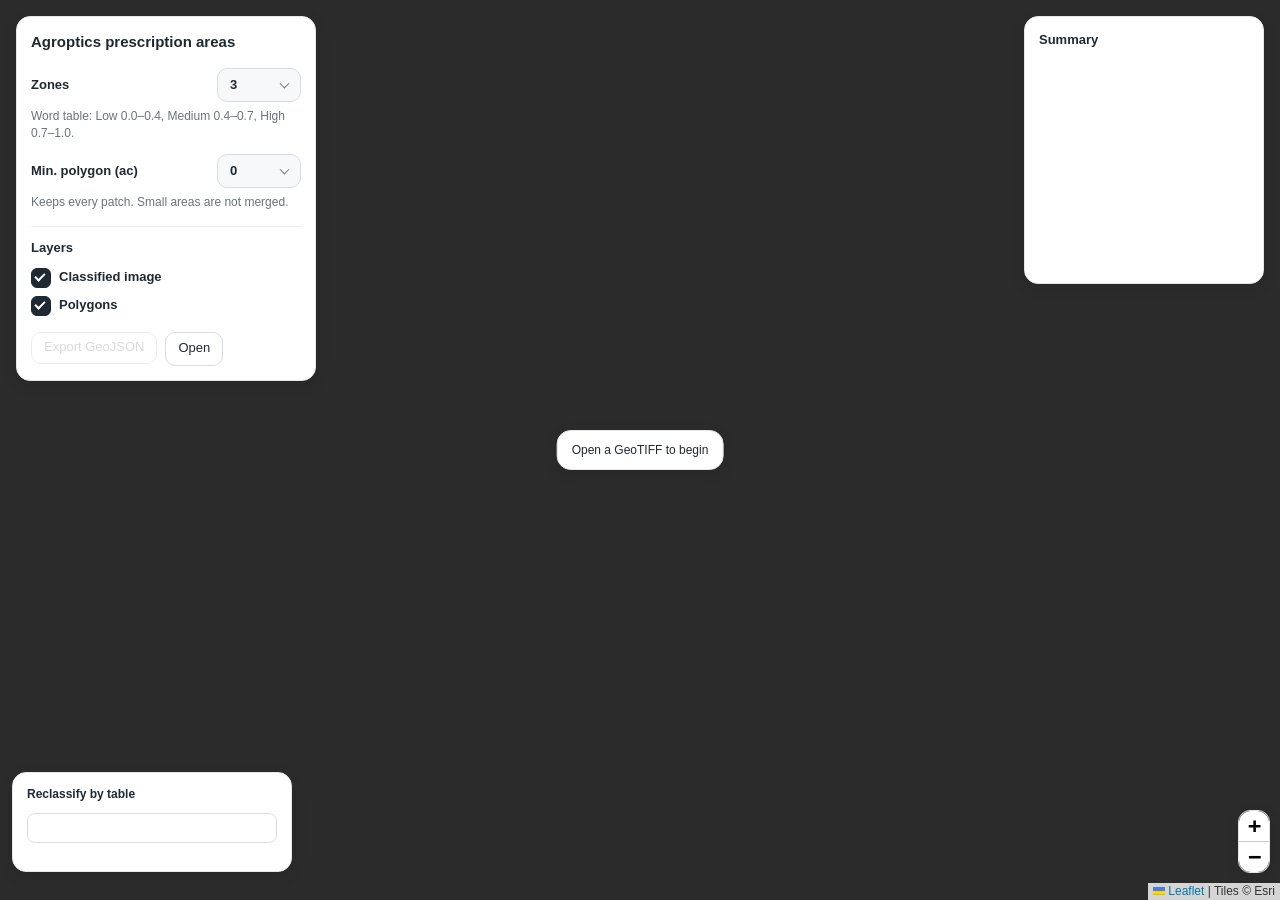
==== prescription-demo.html @ b38f68b2 "Add files via upload" ====
<!DOCTYPE html>
<html lang="en">
<head>
    <meta charset="UTF-8" />
    <meta name="viewport" content="width=device-width, initial-scale=1.0" />
    <title>Agroptics NDVI zones</title>
    <link rel="stylesheet" href="js/lib/leaflet.css" />
    <link rel="stylesheet" href="prescription-demo.css?v=11" />
</head>
<body>
    <aside class="side-panel">
        <div class="panel-brand">Agroptics prescription areas</div>
        <div class="panel-group">
            <div class="panel-field">
                <span>Zones</span>
                <select id="zoneCount" title="Number of zones">
                    <option value="2" data-hint="Two classes, 0.0–0.5 and 0.5–1.0. Two rates for the machine.">2</option>
                    <option value="3" selected data-hint="Word table: Low 0.0–0.4, Medium 0.4–0.7, High 0.7–1.0.">3</option>
                    <option value="4" data-hint="Four equal classes from 0.0 to 1.0. Finer split, more areas.">4</option>
                    <option value="5" data-hint="Five equal classes from 0.0 to 1.0. The most detail.">5</option>
                </select>
            </div>
            <p class="field-note" id="zoneNote"></p>
        </div>
        <div class="panel-group">
            <div class="panel-field">
                <span>Min. polygon (ac)</span>
                <select id="minAcres" title="Minimum polygon size">
                    <option value="0" selected data-hint="Keeps every patch. Small areas are not merged.">0</option>
                    <option value="0.5" data-hint="Patches under 0.5 ac merge into the neighboring zone.">0.5</option>
                    <option value="1" data-hint="Patches under 1 ac merge into the neighboring zone.">1</option>
                    <option value="2" data-hint="Patches under 2 ac merge into the neighboring zone.">2</option>
                    <option value="5" data-hint="Patches under 5 ac merge into the neighboring zone.">5</option>
                    <option value="10" data-hint="Patches under 10 ac merge into the neighboring zone.">10</option>
                </select>
            </div>
            <p class="field-note" id="acreNote"></p>
        </div>
        <div class="panel-layers">
            <div class="panel-title">Layers</div>
            <label class="layer-check">
                <input type="checkbox" id="layerImage" checked />
                <span class="check-box"></span>
                <span>Classified image</span>
            </label>
            <label class="layer-check">
                <input type="checkbox" id="layerPolygons" checked />
                <span class="check-box"></span>
                <span>Polygons</span>
            </label>
        </div>
        <div class="panel-actions">
            <button type="button" id="exportGeojsonBtn" disabled>Export GeoJSON</button>
            <label class="file-open">
                Open
                <input type="file" id="tifInput" accept=".tif,.tiff" />
            </label>
        </div>
    </aside>

    <aside class="summary-panel">
        <div class="panel-title">Summary</div>
        <div class="donut-wrap" id="zoneChart"></div>
        <div class="chart-list" id="chartList"></div>
    </aside>

    <div id="map">
        <div class="map-legend" id="legend">
            <div class="legend-title">Reclassify by table</div>
            <div class="legend-bar" id="legendBar"></div>
            <div class="legend-ticks" id="legendTicks"></div>
            <div class="legend-rows" id="legendRows"></div>
        </div>
        <div id="mapMessage" class="map-message">Loading index</div>
    </div>

    <script src="js/lib/leaflet.js"></script>
    <script src="cdns/geotiff.js"></script>
    <script src="cdns/proj4.js"></script>
    <script src="cdns/turf.min.js"></script>
    <script src="prescription-demo.js?v=13"></script>
</body>
</html>
---- js/lib/leaflet.css ----
/* required styles */

.leaflet-pane,
.leaflet-tile,
.leaflet-marker-icon,
.leaflet-marker-shadow,
.leaflet-tile-container,
.leaflet-pane > svg,
.leaflet-pane > canvas,
.leaflet-zoom-box,
.leaflet-image-layer,
.leaflet-layer {
	position: absolute;
	left: 0;
	top: 0;
	}
.leaflet-container {
	overflow: hidden;
	}
.leaflet-tile,
.leaflet-marker-icon,
.leaflet-marker-shadow {
	-webkit-user-select: none;
	   -moz-user-select: none;
	        user-select: none;
	  -webkit-user-drag: none;
	}
/* Prevents IE11 from highlighting tiles in blue */
.leaflet-tile::selection {
	background: transparent;
}
/* Safari renders non-retina tile on retina better with this, but Chrome is worse */
.leaflet-safari .leaflet-tile {
	image-rendering: -webkit-optimize-contrast;
	}
/* hack that prevents hw layers "stretching" when loading new tiles */
.leaflet-safari .leaflet-tile-container {
	width: 1600px;
	height: 1600px;
	-webkit-transform-origin: 0 0;
	}
.leaflet-marker-icon,
.leaflet-marker-shadow {
	display: block;
	}
/* .leaflet-container svg: reset svg max-width decleration shipped in Joomla! (joomla.org) 3.x */
/* .leaflet-container img: map is broken in FF if you have max-width: 100% on tiles */
.leaflet-container .leaflet-overlay-pane svg {
	max-width: none !important;
	max-height: none !important;
	}
.leaflet-container .leaflet-marker-pane img,
.leaflet-container .leaflet-shadow-pane img,
.leaflet-container .leaflet-tile-pane img,
.leaflet-container img.leaflet-image-layer,
.leaflet-container .leaflet-tile {
	max-width: none !important;
	max-height: none !important;
	width: auto;
	padding: 0;
	}

.leaflet-container img.leaflet-tile {
	/* See: https://bugs.chromium.org/p/chromium/issues/detail?id=600120 */
	mix-blend-mode: plus-lighter;
}

.leaflet-container.leaflet-touch-zoom {
	-ms-touch-action: pan-x pan-y;
	touch-action: pan-x pan-y;
	}
.leaflet-container.leaflet-touch-drag {
	-ms-touch-action: pinch-zoom;
	/* Fallback for FF which doesn't support pinch-zoom */
	touch-action: none;
	touch-action: pinch-zoom;
}
.leaflet-container.leaflet-touch-drag.leaflet-touch-zoom {
	-ms-touch-action: none;
	touch-action: none;
}
.leaflet-container {
	-webkit-tap-highlight-color: transparent;
}
.leaflet-container a {
	-webkit-tap-highlight-color: rgba(51, 181, 229, 0.4);
}
.leaflet-tile {
	filter: inherit;
	visibility: hidden;
	}
.leaflet-tile-loaded {
	visibility: inherit;
	}
.leaflet-zoom-box {
	width: 0;
	height: 0;
	-moz-box-sizing: border-box;
	     box-sizing: border-box;
	z-index: 800;
	}
/* workaround for https://bugzilla.mozilla.org/show_bug.cgi?id=888319 */
.leaflet-overlay-pane svg {
	-moz-user-select: none;
	}

.leaflet-pane         { z-index: 400; }

.leaflet-tile-pane    { z-index: 200; }
.leaflet-overlay-pane { z-index: 400; }
.leaflet-shadow-pane  { z-index: 500; }
.leaflet-marker-pane  { z-index: 600; }
.leaflet-tooltip-pane   { z-index: 650; }
.leaflet-popup-pane   { z-index: 700; }

.leaflet-map-pane canvas { z-index: 100; }
.leaflet-map-pane svg    { z-index: 200; }

.leaflet-vml-shape {
	width: 1px;
	height: 1px;
	}
.lvml {
	behavior: url(#default#VML);
	display: inline-block;
	position: absolute;
	}


/* control positioning */

.leaflet-control {
	position: relative;
	z-index: 800;
	pointer-events: visiblePainted; /* IE 9-10 doesn't have auto */
	pointer-events: auto;
	}
.leaflet-top,
.leaflet-bottom {
	position: absolute;
	z-index: 1000;
	pointer-events: none;
	}
.leaflet-top {
	top: 0;
	}
.leaflet-right {
	right: 0;
	}
.leaflet-bottom {
	bottom: 0;
	}
.leaflet-left {
	left: 0;
	}
.leaflet-control {
	float: left;
	clear: both;
	}
.leaflet-right .leaflet-control {
	float: right;
	}
.leaflet-top .leaflet-control {
	margin-top: 10px;
	}
.leaflet-bottom .leaflet-control {
	margin-bottom: 10px;
	}
.leaflet-left .leaflet-control {
	margin-left: 10px;
	}
.leaflet-right .leaflet-control {
	margin-right: 10px;
	}


/* zoom and fade animations */

.leaflet-fade-anim .leaflet-popup {
	opacity: 0;
	-webkit-transition: opacity 0.2s linear;
	   -moz-transition: opacity 0.2s linear;
	        transition: opacity 0.2s linear;
	}
.leaflet-fade-anim .leaflet-map-pane .leaflet-popup {
	opacity: 1;
	}
.leaflet-zoom-animated {
	-webkit-transform-origin: 0 0;
	    -ms-transform-origin: 0 0;
	        transform-origin: 0 0;
	}
svg.leaflet-zoom-animated {
	will-change: transform;
}

.leaflet-zoom-anim .leaflet-zoom-animated {
	-webkit-transition: -webkit-transform 0.25s cubic-bezier(0,0,0.25,1);
	   -moz-transition:    -moz-transform 0.25s cubic-bezier(0,0,0.25,1);
	        transition:         transform 0.25s cubic-bezier(0,0,0.25,1);
	}
.leaflet-zoom-anim .leaflet-tile,
.leaflet-pan-anim .leaflet-tile {
	-webkit-transition: none;
	   -moz-transition: none;
	        transition: none;
	}

.leaflet-zoom-anim .leaflet-zoom-hide {
	visibility: hidden;
	}


/* cursors */

.leaflet-interactive {
	cursor: pointer;
	}
.leaflet-grab {
	cursor: -webkit-grab;
	cursor:    -moz-grab;
	cursor:         grab;
	}
.leaflet-crosshair,
.leaflet-crosshair .leaflet-interactive {
	cursor: crosshair;
	}
.leaflet-popup-pane,
.leaflet-control {
	cursor: auto;
	}
.leaflet-dragging .leaflet-grab,
.leaflet-dragging .leaflet-grab .leaflet-interactive,
.leaflet-dragging .leaflet-marker-draggable {
	cursor: move;
	cursor: -webkit-grabbing;
	cursor:    -moz-grabbing;
	cursor:         grabbing;
	}

/* marker & overlays interactivity */
.leaflet-marker-icon,
.leaflet-marker-shadow,
.leaflet-image-layer,
.leaflet-pane > svg path,
.leaflet-tile-container {
	pointer-events: none;
	}

.leaflet-marker-icon.leaflet-interactive,
.leaflet-image-layer.leaflet-interactive,
.leaflet-pane > svg path.leaflet-interactive,
svg.leaflet-image-layer.leaflet-interactive path {
	pointer-events: visiblePainted; /* IE 9-10 doesn't have auto */
	pointer-events: auto;
	}

/* visual tweaks */

.leaflet-container {
	background: #ddd;
	outline-offset: 1px;
	}
.leaflet-container a {
	color: #0078A8;
	}
.leaflet-zoom-box {
	border: 2px dotted #38f;
	background: rgba(255,255,255,0.5);
	}


/* general typography */
.leaflet-container {
	font-family: "Helvetica Neue", Arial, Helvetica, sans-serif;
	font-size: 12px;
	font-size: 0.75rem;
	line-height: 1.5;
	}


/* general toolbar styles */

.leaflet-bar {
	box-shadow: 0 1px 5px rgba(0,0,0,0.65);
	border-radius: 4px;
	}
.leaflet-bar a {
	background-color: #fff;
	border-bottom: 1px solid #ccc;
	width: 26px;
	height: 26px;
	line-height: 26px;
	display: block;
	text-align: center;
	text-decoration: none;
	color: black;
	}
.leaflet-bar a,
.leaflet-control-layers-toggle {
	background-position: 50% 50%;
	background-repeat: no-repeat;
	display: block;
	}
.leaflet-bar a:hover,
.leaflet-bar a:focus {
	background-color: #f4f4f4;
	}
.leaflet-bar a:first-child {
	border-top-left-radius: 4px;
	border-top-right-radius: 4px;
	}
.leaflet-bar a:last-child {
	border-bottom-left-radius: 4px;
	border-bottom-right-radius: 4px;
	border-bottom: none;
	}
.leaflet-bar a.leaflet-disabled {
	cursor: default;
	background-color: #f4f4f4;
	color: #bbb;
	}

.leaflet-touch .leaflet-bar a {
	width: 30px;
	height: 30px;
	line-height: 30px;
	}
.leaflet-touch .leaflet-bar a:first-child {
	border-top-left-radius: 2px;
	border-top-right-radius: 2px;
	}
.leaflet-touch .leaflet-bar a:last-child {
	border-bottom-left-radius: 2px;
	border-bottom-right-radius: 2px;
	}

/* zoom control */

.leaflet-control-zoom-in,
.leaflet-control-zoom-out {
	font: bold 18px 'Lucida Console', Monaco, monospace;
	text-indent: 1px;
	}

.leaflet-touch .leaflet-control-zoom-in, .leaflet-touch .leaflet-control-zoom-out  {
	font-size: 22px;
	}


/* layers control */

.leaflet-control-layers {
	box-shadow: 0 1px 5px rgba(0,0,0,0.4);
	background: #fff;
	border-radius: 5px;
	}
.leaflet-control-layers-toggle {
	background-image: url(images/layers.png);
	width: 36px;
	height: 36px;
	}
.leaflet-retina .leaflet-control-layers-toggle {
	background-image: url(images/layers-2x.png);
	background-size: 26px 26px;
	}
.leaflet-touch .leaflet-control-layers-toggle {
	width: 44px;
	height: 44px;
	}
.leaflet-control-layers .leaflet-control-layers-list,
.leaflet-control-layers-expanded .leaflet-control-layers-toggle {
	display: none;
	}
.leaflet-control-layers-expanded .leaflet-control-layers-list {
	display: block;
	position: relative;
	}
.leaflet-control-layers-expanded {
	padding: 6px 10px 6px 6px;
	color: #333;
	background: #fff;
	}
.leaflet-control-layers-scrollbar {
	overflow-y: scroll;
	overflow-x: hidden;
	padding-right: 5px;
	}
.leaflet-control-layers-selector {
	margin-top: 2px;
	position: relative;
	top: 1px;
	}
.leaflet-control-layers label {
	display: block;
	font-size: 13px;
	font-size: 1.08333em;
	}
.leaflet-control-layers-separator {
	height: 0;
	border-top: 1px solid #ddd;
	margin: 5px -10px 5px -6px;
	}

/* Default icon URLs */
.leaflet-default-icon-path { /* used only in path-guessing heuristic, see L.Icon.Default */
	background-image: url(images/marker-icon.png);
	}


/* attribution and scale controls */

.leaflet-container .leaflet-control-attribution {
	background: #fff;
	background: rgba(255, 255, 255, 0.8);
	margin: 0;
	}
.leaflet-control-attribution,
.leaflet-control-scale-line {
	padding: 0 5px;
	color: #333;
	line-height: 1.4;
	}
.leaflet-control-attribution a {
	text-decoration: none;
	}
.leaflet-control-attribution a:hover,
.leaflet-control-attribution a:focus {
	text-decoration: underline;
	}
.leaflet-attribution-flag {
	display: inline !important;
	vertical-align: baseline !important;
	width: 1em;
	height: 0.6669em;
	}
.leaflet-left .leaflet-control-scale {
	margin-left: 5px;
	}
.leaflet-bottom .leaflet-control-scale {
	margin-bottom: 5px;
	}
.leaflet-control-scale-line {
	border: 2px solid #777;
	border-top: none;
	line-height: 1.1;
	padding: 2px 5px 1px;
	white-space: nowrap;
	-moz-box-sizing: border-box;
	     box-sizing: border-box;
	background: rgba(255, 255, 255, 0.8);
	text-shadow: 1px 1px #fff;
	}
.leaflet-control-scale-line:not(:first-child) {
	border-top: 2px solid #777;
	border-bottom: none;
	margin-top: -2px;
	}
.leaflet-control-scale-line:not(:first-child):not(:last-child) {
	border-bottom: 2px solid #777;
	}

.leaflet-touch .leaflet-control-attribution,
.leaflet-touch .leaflet-control-layers,
.leaflet-touch .leaflet-bar {
	box-shadow: none;
	}
.leaflet-touch .leaflet-control-layers,
.leaflet-touch .leaflet-bar {
	border: 2px solid rgba(0,0,0,0.2);
	background-clip: padding-box;
	}


/* popup */

.leaflet-popup {
	position: absolute;
	text-align: center;
	margin-bottom: 20px;
	}
.leaflet-popup-content-wrapper {
	padding: 1px;
	text-align: left;
	border-radius: 12px;
	}
.leaflet-popup-content {
	margin: 13px 24px 13px 20px;
	line-height: 1.3;
	font-size: 13px;
	font-size: 1.08333em;
	min-height: 1px;
	}
.leaflet-popup-content p {
	margin: 17px 0;
	margin: 1.3em 0;
	}
.leaflet-popup-tip-container {
	width: 40px;
	height: 20px;
	position: absolute;
	left: 50%;
	margin-top: -1px;
	margin-left: -20px;
	overflow: hidden;
	pointer-events: none;
	}
.leaflet-popup-tip {
	width: 17px;
	height: 17px;
	padding: 1px;

	margin: -10px auto 0;
	pointer-events: auto;

	-webkit-transform: rotate(45deg);
	   -moz-transform: rotate(45deg);
	    -ms-transform: rotate(45deg);
	        transform: rotate(45deg);
	}
.leaflet-popup-content-wrapper,
.leaflet-popup-tip {
	background: white;
	color: #333;
	box-shadow: 0 3px 14px rgba(0,0,0,0.4);
	}
.leaflet-container a.leaflet-popup-close-button {
	position: absolute;
	top: 0;
	right: 0;
	border: none;
	text-align: center;
	width: 24px;
	height: 24px;
	font: 16px/24px Tahoma, Verdana, sans-serif;
	color: #757575;
	text-decoration: none;
	background: transparent;
	}
.leaflet-container a.leaflet-popup-close-button:hover,
.leaflet-container a.leaflet-popup-close-button:focus {
	color: #585858;
	}
.leaflet-popup-scrolled {
	overflow: auto;
	}

.leaflet-oldie .leaflet-popup-content-wrapper {
	-ms-zoom: 1;
	}
.leaflet-oldie .leaflet-popup-tip {
	width: 24px;
	margin: 0 auto;

	-ms-filter: "progid:DXImageTransform.Microsoft.Matrix(M11=0.70710678, M12=0.70710678, M21=-0.70710678, M22=0.70710678)";
	filter: progid:DXImageTransform.Microsoft.Matrix(M11=0.70710678, M12=0.70710678, M21=-0.70710678, M22=0.70710678);
	}

.leaflet-oldie .leaflet-control-zoom,
.leaflet-oldie .leaflet-control-layers,
.leaflet-oldie .leaflet-popup-content-wrapper,
.leaflet-oldie .leaflet-popup-tip {
	border: 1px solid #999;
	}


/* div icon */

.leaflet-div-icon {
	background: #fff;
	border: 1px solid #666;
	}


/* Tooltip */
/* Base styles for the element that has a tooltip */
.leaflet-tooltip {
	position: absolute;
	padding: 6px;
	background-color: #fff;
	border: 1px solid #fff;
	border-radius: 3px;
	color: #222;
	white-space: nowrap;
	-webkit-user-select: none;
	-moz-user-select: none;
	-ms-user-select: none;
	user-select: none;
	pointer-events: none;
	box-shadow: 0 1px 3px rgba(0,0,0,0.4);
	}
.leaflet-tooltip.leaflet-interactive {
	cursor: pointer;
	pointer-events: auto;
	}
.leaflet-tooltip-top:before,
.leaflet-tooltip-bottom:before,
.leaflet-tooltip-left:before,
.leaflet-tooltip-right:before {
	position: absolute;
	pointer-events: none;
	border: 6px solid transparent;
	background: transparent;
	content: "";
	}

/* Directions */

.leaflet-tooltip-bottom {
	margin-top: 6px;
}
.leaflet-tooltip-top {
	margin-top: -6px;
}
.leaflet-tooltip-bottom:before,
.leaflet-tooltip-top:before {
	left: 50%;
	margin-left: -6px;
	}
.leaflet-tooltip-top:before {
	bottom: 0;
	margin-bottom: -12px;
	border-top-color: #fff;
	}
.leaflet-tooltip-bottom:before {
	top: 0;
	margin-top: -12px;
	margin-left: -6px;
	border-bottom-color: #fff;
	}
.leaflet-tooltip-left {
	margin-left: -6px;
}
.leaflet-tooltip-right {
	margin-left: 6px;
}
.leaflet-tooltip-left:before,
.leaflet-tooltip-right:before {
	top: 50%;
	margin-top: -6px;
	}
.leaflet-tooltip-left:before {
	right: 0;
	margin-right: -12px;
	border-left-color: #fff;
	}
.leaflet-tooltip-right:before {
	left: 0;
	margin-left: -12px;
	border-right-color: #fff;
	}

/* Printing */

@media print {
	/* Prevent printers from removing background-images of controls. */
	.leaflet-control {
		-webkit-print-color-adjust: exact;
		print-color-adjust: exact;
		}
	}
---- prescription-demo.css ----
html, body {
    height: 100%;
    margin: 0;
    width: 100%;
}

#map {
    position: absolute;
    inset: 0;
    height: 100%;
    width: 100%;
}

body {
    font: 13px/1.4 "Segoe UI", Tahoma, Arial, sans-serif;
    color: #1f2933;
    overflow: hidden;
}

.side-panel {
    position: absolute;
    z-index: 1200;
    top: 16px;
    left: 16px;
    width: 300px;
    box-sizing: border-box;
    background: #fff;
    border: 1px solid #e2e6ea;
    border-radius: 14px;
    box-shadow: 0 4px 16px rgba(0, 0, 0, 0.08);
    padding: 14px;
}

.summary-panel {
    position: absolute;
    z-index: 1200;
    top: 16px;
    right: 16px;
    width: 240px;
    box-sizing: border-box;
    background: #fff;
    border: 1px solid #e2e6ea;
    border-radius: 14px;
    box-shadow: 0 4px 16px rgba(0, 0, 0, 0.08);
    padding: 14px 14px 10px;
}

.donut-wrap {
    position: relative;
    width: 210px;
    height: 210px;
    margin: 4px auto 0;
}

.donut-wrap svg {
    display: block;
    width: 210px;
    height: 210px;
}

.donut-center {
    position: absolute;
    left: 50%;
    top: 50%;
    transform: translate(-50%, -50%);
    text-align: center;
    pointer-events: none;
}

.donut-center strong {
    display: block;
    font-size: 22px;
    line-height: 1.1;
}

.donut-center span {
    color: #6b7280;
    font-size: 12px;
    font-weight: 600;
}

.chart-list {
    margin-top: 4px;
}

.chart-row {
    display: grid;
    grid-template-columns: 10px 1fr auto;
    align-items: center;
    gap: 8px;
    margin-top: 6px;
    font-weight: 600;
}

.chart-dot {
    width: 10px;
    height: 10px;
    border-radius: 3px;
}

.chart-acres {
    font-variant-numeric: tabular-nums;
    color: #4b5563;
}

.chart-empty {
    margin: 24px 0;
    text-align: center;
    color: #6b7280;
}

.panel-brand {
    font-weight: 700;
    font-size: 15px;
    margin-bottom: 16px;
}

.panel-title {
    font-weight: 700;
    margin-bottom: 10px;
}

.class-row {
    display: grid;
    grid-template-columns: 14px 64px 1fr auto;
    align-items: center;
    gap: 8px;
    margin-top: 8px;
}

.class-name {
    font-weight: 600;
}

.class-bound {
    color: #4b5563;
    font-variant-numeric: tabular-nums;
}

.picker {
    position: relative;
}

.picker-native {
    position: absolute;
    width: 1px;
    height: 1px;
    opacity: 0;
    pointer-events: none;
}

.picker-btn {
    position: relative;
    min-width: 84px;
    height: 34px;
    border: 1px solid #d7dce0;
    border-radius: 10px;
    background: #f7f8f9;
    padding: 0 28px 0 12px;
    font: inherit;
    font-weight: 600;
    color: inherit;
    cursor: pointer;
    text-align: left;
}

.picker-btn::after {
    content: "";
    position: absolute;
    right: 12px;
    top: 50%;
    width: 6px;
    height: 6px;
    border-right: 1.5px solid #6b7280;
    border-bottom: 1.5px solid #6b7280;
    transform: translateY(-70%) rotate(45deg);
}

.picker.is-open .picker-btn {
    border-color: #9aa3ad;
    background: #fff;
}

.picker.is-open .picker-btn::after {
    transform: translateY(-30%) rotate(225deg);
}

.picker-menu {
    position: absolute;
    z-index: 5;
    top: calc(100% + 6px);
    right: 0;
    width: 268px;
    margin: 0;
    padding: 4px;
    list-style: none;
    background: #fff;
    border: 1px solid #e2e6ea;
    border-radius: 12px;
    box-shadow: 0 10px 28px rgba(15, 23, 42, 0.12);
}

.picker-menu[hidden] {
    display: none;
}

.picker-item {
    display: block;
    width: 100%;
    height: auto;
    border: 0;
    border-radius: 8px;
    background: transparent;
    padding: 8px 10px;
    font: inherit;
    font-weight: 600;
    text-align: left;
    cursor: pointer;
}

.picker-hint {
    display: block;
    margin-top: 2px;
    font-size: 12px;
    font-weight: 500;
    line-height: 1.35;
    color: #6b7280;
}

.picker-item.is-selected .picker-hint {
    color: rgba(255, 255, 255, 0.78);
}

.field-note {
    margin: 6px 0 0;
    font-size: 12px;
    font-weight: 500;
    line-height: 1.4;
    color: #6b7280;
}

.picker-item:hover {
    background: #f3f4f6;
}

.picker-item.is-selected {
    background: #1f2933;
    color: #fff;
}

.panel-field {
    display: flex;
    align-items: center;
    justify-content: space-between;
    gap: 8px;
    margin-top: 12px;
    font-weight: 600;
}

.panel-layers {
    margin-top: 16px;
    padding-top: 12px;
    border-top: 1px solid #eef0f2;
}

.layer-check {
    position: relative;
    display: flex;
    align-items: center;
    gap: 8px;
    margin-top: 8px;
    font-weight: 600;
    cursor: pointer;
}

.layer-check input {
    position: absolute;
    opacity: 0;
    width: 1px;
    height: 1px;
}

.check-box {
    width: 18px;
    height: 18px;
    border-radius: 6px;
    border: 1px solid #d7dce0;
    background: #f7f8f9;
    position: relative;
    flex-shrink: 0;
}

.layer-check input:checked + .check-box {
    background: #1f2933;
    border-color: #1f2933;
}

.layer-check input:focus-visible + .check-box {
    outline: 2px solid #9aa3ad;
    outline-offset: 2px;
}

.layer-check input:checked + .check-box::after {
    content: "";
    position: absolute;
    left: 5px;
    top: 2px;
    width: 4px;
    height: 8px;
    border: solid #fff;
    border-width: 0 2px 2px 0;
    transform: rotate(45deg);
}

.panel-actions {
    display: flex;
    gap: 8px;
    margin-top: 16px;
}

.panel-actions button,
.file-open {
    height: 32px;
    border: 1px solid #d7dce0;
    background: #fff;
    border-radius: 10px;
    padding: 0 12px;
    cursor: pointer;
    display: inline-flex;
    align-items: center;
    font: inherit;
}

.panel-actions button:hover:not(:disabled),
.file-open:hover {
    background: #f7f8f9;
}

.panel-actions button:disabled {
    opacity: 0.5;
    cursor: default;
}

.file-open {
    position: relative;
    overflow: hidden;
}

.file-open input {
    position: absolute;
    inset: 0;
    opacity: 0;
    cursor: pointer;
}

.map-legend,
.map-message {
    background: #fff;
    border: 1px solid #e2e6ea;
    border-radius: 14px;
    box-shadow: 0 4px 16px rgba(0, 0, 0, 0.08);
}

.map-legend {
    position: absolute;
    z-index: 1200;
    left: 12px;
    bottom: 28px;
    padding: 12px 14px 14px;
    width: 280px;
    box-sizing: border-box;
}

.legend-title {
    font-weight: 700;
    margin-bottom: 10px;
}

.legend-bar {
    display: grid;
    grid-template-columns: 1fr 1fr 1fr;
    height: 28px;
    border-radius: 8px;
    overflow: hidden;
    border: 1px solid #d7dce0;
}

.legend-seg {
    display: flex;
    align-items: center;
    justify-content: center;
    font-size: 11px;
    font-weight: 700;
    color: #fff;
}

.legend-seg-mid {
    color: #3f3f3f;
}

.legend-ticks {
    display: flex;
    justify-content: space-between;
    margin-top: 4px;
    font-variant-numeric: tabular-nums;
    font-size: 12px;
    font-weight: 600;
    color: #1f2933;
}

.legend-rows {
    margin-top: 10px;
}

.legend-row {
    display: grid;
    grid-template-columns: 14px 1fr auto;
    align-items: center;
    gap: 8px;
    margin-top: 6px;
}

.legend-range {
    text-align: right;
    color: #1f2933;
    font-weight: 600;
    font-variant-numeric: tabular-nums;
}

.swatch {
    width: 14px;
    height: 14px;
    border: 1px solid rgba(0, 0, 0, 0.12);
    border-radius: 4px;
}

.ndvi-ramp {
    height: 28px;
    border-radius: 8px;
    border: 1px solid #d7dce0;
    background: linear-gradient(
        to right,
        rgb(215, 48, 39),
        rgb(252, 141, 89),
        rgb(254, 224, 139),
        rgb(255, 255, 191),
        rgb(217, 239, 139),
        rgb(145, 207, 96),
        rgb(26, 152, 80)
    );
}

.map-legend.hidden,
.map-message.hidden {
    display: none;
}

.map-message {
    position: absolute;
    z-index: 1200;
    left: 50%;
    top: 50%;
    transform: translate(-50%, -50%);
    padding: 10px 14px;
    pointer-events: none;
}

.leaflet-container {
    background: #2b2b2b;
    font-family: inherit;
}

.leaflet-bar {
    border: 1px solid #e2e6ea !important;
    border-radius: 12px !important;
    overflow: hidden;
    box-shadow: 0 4px 16px rgba(0, 0, 0, 0.08) !important;
}

.leaflet-bar a {
    border-radius: 0 !important;
}

.leaflet-bar a:first-child {
    border-top-left-radius: 12px !important;
    border-top-right-radius: 12px !important;
}

.leaflet-bar a:last-child {
    border-bottom-left-radius: 12px !important;
    border-bottom-right-radius: 12px !important;
}
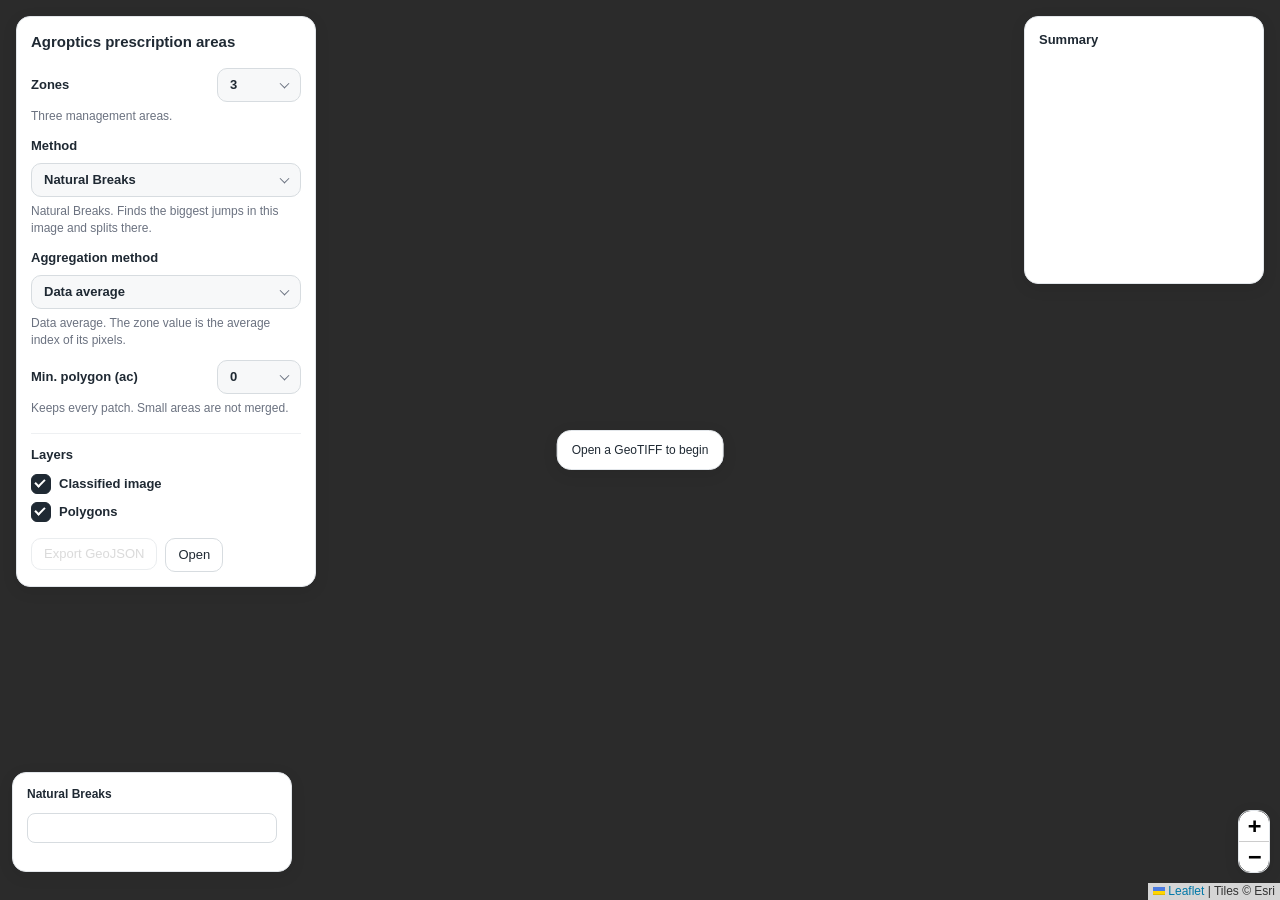
==== commit fb04bd81: "Add files via upload" ====
--- a/prescription-demo.html
+++ b/prescription-demo.html
@@ -5,7 +5,7 @@
     <meta name="viewport" content="width=device-width, initial-scale=1.0" />
     <title>Agroptics NDVI zones</title>
     <link rel="stylesheet" href="js/lib/leaflet.css" />
-    <link rel="stylesheet" href="prescription-demo.css?v=11" />
+    <link rel="stylesheet" href="prescription-demo.css?v=15" />
 </head>
 <body>
     <aside class="side-panel">
@@ -14,13 +14,35 @@
             <div class="panel-field">
                 <span>Zones</span>
                 <select id="zoneCount" title="Number of zones">
-                    <option value="2" data-hint="Two classes, 0.0–0.5 and 0.5–1.0. Two rates for the machine.">2</option>
-                    <option value="3" selected data-hint="Word table: Low 0.0–0.4, Medium 0.4–0.7, High 0.7–1.0.">3</option>
-                    <option value="4" data-hint="Four equal classes from 0.0 to 1.0. Finer split, more areas.">4</option>
-                    <option value="5" data-hint="Five equal classes from 0.0 to 1.0. The most detail.">5</option>
+                    <option value="2" data-hint="Two management areas. Each area can take its own rate.">2</option>
+                    <option value="3" selected data-hint="Three management areas.">3</option>
+                    <option value="4" data-hint="Four management areas. A finer split.">4</option>
+                    <option value="5" data-hint="Five management areas. The most detail.">5</option>
                 </select>
             </div>
             <p class="field-note" id="zoneNote"></p>
+        </div>
+        <div class="panel-group">
+            <div class="panel-field panel-field-stack">
+                <span>Method</span>
+                <select id="zoneMethod" title="How the index is split into zones">
+                    <option value="natural" selected data-hint="Natural Breaks. Finds the biggest jumps in this image and splits there.">Natural Breaks</option>
+                    <option value="quantile" data-hint="Quantile. Each zone gets about the same number of pixels.">Quantile</option>
+                    <option value="equal" data-hint="Equal interval. Splits this image’s min-to-max into equal steps.">Equal interval</option>
+                    <option value="table" data-hint="Word table. 3 zones use 0.0–0.4, 0.4–0.7, 0.7–1.0.">Reclassify by table</option>
+                </select>
+            </div>
+            <p class="field-note" id="methodNote"></p>
+        </div>
+        <div class="panel-group">
+            <div class="panel-field panel-field-stack">
+                <span>Aggregation method</span>
+                <select id="zoneAgg" title="Value reported for each zone">
+                    <option value="average" selected data-hint="Data average. The zone value is the average index of its pixels.">Data average</option>
+                    <option value="median" data-hint="Data median. The zone value is the middle index of its pixels.">Data median</option>
+                </select>
+            </div>
+            <p class="field-note" id="aggNote"></p>
         </div>
         <div class="panel-group">
             <div class="panel-field">
@@ -66,7 +88,7 @@
 
     <div id="map">
         <div class="map-legend" id="legend">
-            <div class="legend-title">Reclassify by table</div>
+            <div class="legend-title" id="legendTitle">Natural Breaks</div>
             <div class="legend-bar" id="legendBar"></div>
             <div class="legend-ticks" id="legendTicks"></div>
             <div class="legend-rows" id="legendRows"></div>
@@ -78,6 +100,6 @@
     <script src="cdns/geotiff.js"></script>
     <script src="cdns/proj4.js"></script>
     <script src="cdns/turf.min.js"></script>
-    <script src="prescription-demo.js?v=13"></script>
+    <script src="prescription-demo.js?v=14"></script>
 </body>
 </html>
--- a/prescription-demo.css
+++ b/prescription-demo.css
@@ -246,6 +246,32 @@
 .picker-item.is-selected {
     background: #1f2933;
     color: #fff;
+}
+
+.panel-field.panel-field-stack {
+    flex-direction: column;
+    align-items: stretch;
+    justify-content: flex-start;
+    text-align: left;
+}
+
+.panel-field-stack .picker-btn,
+.panel-field-stack .picker-menu {
+    width: 100%;
+    box-sizing: border-box;
+}
+
+.panel-field-stack .picker-menu {
+    left: 0;
+    right: auto;
+}
+
+.chart-agg {
+    display: block;
+    margin-top: 1px;
+    font-size: 11px;
+    font-weight: 500;
+    color: #6b7280;
 }
 
 .panel-field {
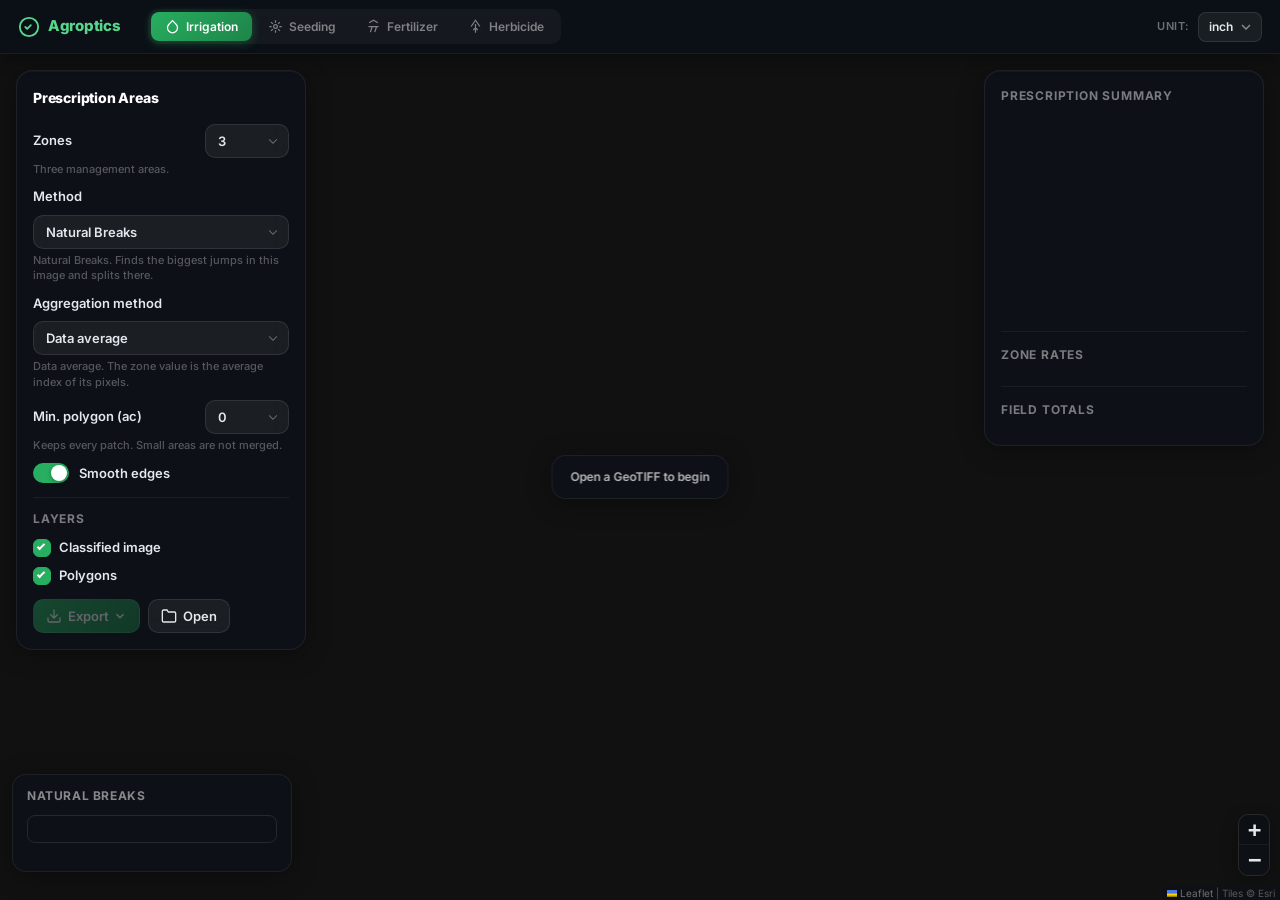
==== commit caba4bbe: "Add files via upload" ====
--- a/prescription-demo.html
+++ b/prescription-demo.html
@@ -3,13 +3,66 @@
 <head>
     <meta charset="UTF-8" />
     <meta name="viewport" content="width=device-width, initial-scale=1.0" />
-    <title>Agroptics NDVI zones</title>
+    <title>Agroptics — Prescription Map</title>
+    <meta name="description" content="Create variable-rate prescription maps for agricultural machines from satellite imagery." />
     <link rel="stylesheet" href="js/lib/leaflet.css" />
-    <link rel="stylesheet" href="prescription-demo.css?v=15" />
+    <link href="https://fonts.googleapis.com/css2?family=Inter:wght@400;500;600;700;800&display=swap" rel="stylesheet" />
+    <link rel="stylesheet" href="prescription-demo.css?v=30" />
 </head>
 <body>
+
+    <!-- ═══════════ TOP BAR — Prescription Type ═══════════ -->
+    <header class="top-bar">
+        <div class="top-brand">
+            <svg class="brand-icon" viewBox="0 0 24 24" fill="none" stroke="currentColor" stroke-width="2" stroke-linecap="round" stroke-linejoin="round"><path d="M12 22c5.523 0 10-4.477 10-10S17.523 2 12 2 2 6.477 2 12s4.477 10 10 10z"/><path d="M8 12l2 2 4-4"/></svg>
+            <span>Agroptics</span>
+        </div>
+        <nav class="rx-tabs" id="rxTabs">
+            <button class="rx-tab is-active" data-rx="irrigation">
+                <svg viewBox="0 0 24 24" fill="none" stroke="currentColor" stroke-width="2"><path d="M12 2.69l5.66 5.66a8 8 0 11-11.31 0z"/></svg>
+                Irrigation
+            </button>
+            <button class="rx-tab" data-rx="seeding">
+                <svg viewBox="0 0 24 24" fill="none" stroke="currentColor" stroke-width="2"><circle cx="12" cy="12" r="3"/><path d="M12 2v4M12 18v4M4.93 4.93l2.83 2.83M16.24 16.24l2.83 2.83M2 12h4M18 12h4M4.93 19.07l2.83-2.83M16.24 7.76l2.83-2.83"/></svg>
+                Seeding
+            </button>
+            <button class="rx-tab" data-rx="fertilizer">
+                <svg viewBox="0 0 24 24" fill="none" stroke="currentColor" stroke-width="2"><path d="M7 21l3-9M14 21l3-9M4 12h16M5 6l7-4 7 4"/></svg>
+                Fertilizer
+            </button>
+            <button class="rx-tab" data-rx="herbicide">
+                <svg viewBox="0 0 24 24" fill="none" stroke="currentColor" stroke-width="2"><path d="M12 22V8M5 12l7-10 7 10M9 18c0-1.5 1.5-3 3-3s3 1.5 3 3"/></svg>
+                Herbicide
+            </button>
+        </nav>
+        <div class="rx-unit-badge" id="rxUnitBadge">
+            <span class="unit-label">Unit:</span>
+            <select id="unitSelect" title="Rate unit">
+                <option value="inch">inch</option>
+                <option value="mm">mm</option>
+            </select>
+        </div>
+    </header>
+
+    <!-- ═══════════ LEFT PANEL — Controls ═══════════ -->
     <aside class="side-panel">
-        <div class="panel-brand">Agroptics prescription areas</div>
+        <div class="panel-brand">Prescription Areas</div>
+
+        <!-- Index selector (hidden for irrigation) -->
+        <div class="panel-group" id="indexGroup" style="display:none">
+            <div class="panel-field panel-field-stack">
+                <span>Index</span>
+                <select id="indexSelect" title="Vegetation index">
+                    <option value="NDVI" selected data-hint="Normalized Difference Vegetation Index. Most common greenness measure.">NDVI</option>
+                    <option value="FC" data-hint="Fractional Cover. Fraction of ground covered by vegetation.">FC</option>
+                    <option value="MSAVI" data-hint="Modified Soil Adjusted Vegetation Index. Better for sparse canopy.">MSAVI</option>
+                    <option value="GCI" data-hint="Green Chlorophyll Index. Sensitive to chlorophyll content.">GCI</option>
+                    <option value="RECI" data-hint="Red Edge Chlorophyll Index. Uses red-edge band for crop monitoring.">RECI</option>
+                </select>
+            </div>
+            <p class="field-note" id="indexNote"></p>
+        </div>
+
         <div class="panel-group">
             <div class="panel-field">
                 <span>Zones</span>
@@ -22,18 +75,31 @@
             </div>
             <p class="field-note" id="zoneNote"></p>
         </div>
+
         <div class="panel-group">
             <div class="panel-field panel-field-stack">
                 <span>Method</span>
                 <select id="zoneMethod" title="How the index is split into zones">
                     <option value="natural" selected data-hint="Natural Breaks. Finds the biggest jumps in this image and splits there.">Natural Breaks</option>
                     <option value="quantile" data-hint="Quantile. Each zone gets about the same number of pixels.">Quantile</option>
-                    <option value="equal" data-hint="Equal interval. Splits this image’s min-to-max into equal steps.">Equal interval</option>
-                    <option value="table" data-hint="Word table. 3 zones use 0.0–0.4, 0.4–0.7, 0.7–1.0.">Reclassify by table</option>
+                    <option value="equal" data-hint="Equal interval. Splits this image's min-to-max into equal steps.">Equal interval</option>
+                    <option value="table" data-hint="Reclassify by table. Uses custom break values you can edit below.">Reclassify by table</option>
                 </select>
             </div>
             <p class="field-note" id="methodNote"></p>
         </div>
+
+        <!-- Editable table breaks (visible only when method=table) -->
+        <div class="panel-group" id="tableBreaksGroup" style="display:none">
+            <div class="panel-field panel-field-stack">
+                <span>Break values</span>
+                <div class="break-editor" id="breakEditor">
+                    <!-- Populated dynamically -->
+                </div>
+            </div>
+            <p class="field-note">Edit the break values to define custom zone boundaries.</p>
+        </div>
+
         <div class="panel-group">
             <div class="panel-field panel-field-stack">
                 <span>Aggregation method</span>
@@ -44,6 +110,7 @@
             </div>
             <p class="field-note" id="aggNote"></p>
         </div>
+
         <div class="panel-group">
             <div class="panel-field">
                 <span>Min. polygon (ac)</span>
@@ -58,6 +125,15 @@
             </div>
             <p class="field-note" id="acreNote"></p>
         </div>
+
+        <div class="panel-group">
+            <label class="smooth-toggle">
+                <input type="checkbox" id="smoothToggle" checked />
+                <span class="toggle-track"><span class="toggle-thumb"></span></span>
+                <span>Smooth edges</span>
+            </label>
+        </div>
+
         <div class="panel-layers">
             <div class="panel-title">Layers</div>
             <label class="layer-check">
@@ -71,21 +147,63 @@
                 <span>Polygons</span>
             </label>
         </div>
+
         <div class="panel-actions">
-            <button type="button" id="exportGeojsonBtn" disabled>Export GeoJSON</button>
+            <div class="export-dropdown" id="exportDropdown">
+                <button type="button" class="export-btn" id="exportBtn" disabled>
+                    <svg viewBox="0 0 24 24" fill="none" stroke="currentColor" stroke-width="2" stroke-linecap="round"><path d="M21 15v4a2 2 0 01-2 2H5a2 2 0 01-2-2v-4M7 10l5 5 5-5M12 15V3"/></svg>
+                    Export
+                    <svg class="chevron-down" viewBox="0 0 24 24" fill="none" stroke="currentColor" stroke-width="2.5"><polyline points="6 9 12 15 18 9"/></svg>
+                </button>
+                <div class="export-menu" id="exportMenu" hidden>
+                    <button class="export-item" data-format="shapefile">
+                        <svg viewBox="0 0 24 24" fill="none" stroke="currentColor" stroke-width="2"><path d="M14 2H6a2 2 0 00-2 2v16a2 2 0 002 2h12a2 2 0 002-2V8z"/><polyline points="14 2 14 8 20 8"/></svg>
+                        Shapefile (.shp)
+                    </button>
+                    <button class="export-item" data-format="geojson">
+                        <svg viewBox="0 0 24 24" fill="none" stroke="currentColor" stroke-width="2"><path d="M14 2H6a2 2 0 00-2 2v16a2 2 0 002 2h12a2 2 0 002-2V8z"/><polyline points="14 2 14 8 20 8"/><line x1="9" y1="13" x2="15" y2="13"/><line x1="9" y1="17" x2="15" y2="17"/></svg>
+                        GeoJSON
+                    </button>
+                    <button class="export-item" data-format="pdf">
+                        <svg viewBox="0 0 24 24" fill="none" stroke="currentColor" stroke-width="2"><path d="M14 2H6a2 2 0 00-2 2v16a2 2 0 002 2h12a2 2 0 002-2V8z"/><polyline points="14 2 14 8 20 8"/></svg>
+                        PDF Report
+                    </button>
+                    <button class="export-item" data-format="image">
+                        <svg viewBox="0 0 24 24" fill="none" stroke="currentColor" stroke-width="2"><rect x="3" y="3" width="18" height="18" rx="2"/><circle cx="8.5" cy="8.5" r="1.5"/><polyline points="21 15 16 10 5 21"/></svg>
+                        Classified Image
+                    </button>
+                </div>
+            </div>
             <label class="file-open">
+                <svg viewBox="0 0 24 24" fill="none" stroke="currentColor" stroke-width="2" stroke-linecap="round"><path d="M22 19a2 2 0 01-2 2H4a2 2 0 01-2-2V5a2 2 0 012-2h5l2 3h9a2 2 0 012 2z"/></svg>
                 Open
                 <input type="file" id="tifInput" accept=".tif,.tiff" />
             </label>
         </div>
     </aside>
 
+    <!-- ═══════════ RIGHT PANEL — Summary + Rates ═══════════ -->
     <aside class="summary-panel">
-        <div class="panel-title">Summary</div>
+        <div class="panel-title">Prescription Summary</div>
         <div class="donut-wrap" id="zoneChart"></div>
         <div class="chart-list" id="chartList"></div>
+
+        <div class="rates-section" id="ratesSection">
+            <div class="panel-title rates-title">Zone Rates</div>
+            <div class="rates-list" id="ratesList">
+                <!-- Populated dynamically -->
+            </div>
+        </div>
+
+        <div class="totals-section" id="totalsSection">
+            <div class="panel-title">Field Totals</div>
+            <div class="totals-grid" id="totalsGrid">
+                <!-- Populated dynamically -->
+            </div>
+        </div>
     </aside>
 
+    <!-- ═══════════ MAP ═══════════ -->
     <div id="map">
         <div class="map-legend" id="legend">
             <div class="legend-title" id="legendTitle">Natural Breaks</div>
@@ -100,6 +218,6 @@
     <script src="cdns/geotiff.js"></script>
     <script src="cdns/proj4.js"></script>
     <script src="cdns/turf.min.js"></script>
-    <script src="prescription-demo.js?v=14"></script>
+    <script src="prescription-demo.js?v=30"></script>
 </body>
 </html>
--- a/prescription-demo.css
+++ b/prescription-demo.css
@@ -1,190 +1,251 @@
-html, body {
-    height: 100%;
-    margin: 0;
+/* ═══════════════════════════════════════════════════════════════════
+   Agroptics Prescription Demo — v3.0  (Dark-Glass Premium Theme)
+   ═══════════════════════════════════════════════════════════════════ */
+
+/* ── Reset ──────────────────────────────────────────────────────── */
+*, *::before, *::after { box-sizing: border-box; }
+html, body { height: 100%; margin: 0; width: 100%; }
+body {
+    font: 13px/1.5 'Inter', 'Segoe UI', system-ui, sans-serif;
+    color: #e4e8ee;
+    overflow: hidden;
+    background: #0d1117;
+}
+
+/* ── Map ────────────────────────────────────────────────────────── */
+#map {
+    position: absolute;
+    inset: 0;
+    top: 54px;             /* below top-bar */
+    height: calc(100% - 54px);
     width: 100%;
 }
 
-#map {
-    position: absolute;
-    inset: 0;
-    height: 100%;
-    width: 100%;
-}
-
-body {
-    font: 13px/1.4 "Segoe UI", Tahoma, Arial, sans-serif;
-    color: #1f2933;
-    overflow: hidden;
-}
-
+/* ── Glass Surface ──────────────────────────────────────────────── */
+.glass {
+    background: rgba(13, 17, 23, 0.82);
+    backdrop-filter: blur(18px) saturate(1.4);
+    -webkit-backdrop-filter: blur(18px) saturate(1.4);
+    border: 1px solid rgba(255,255,255,0.07);
+    box-shadow:
+        0 4px 24px rgba(0,0,0,0.35),
+        inset 0 1px 0 rgba(255,255,255,0.04);
+}
+
+/* ═══════════ TOP BAR ════════════════════════════════════════════ */
+.top-bar {
+    position: fixed;
+    z-index: 1300;
+    top: 0; left: 0; right: 0;
+    height: 54px;
+    display: flex;
+    align-items: center;
+    gap: 0;
+    padding: 0 18px;
+    background: rgba(13, 17, 23, 0.92);
+    backdrop-filter: blur(18px) saturate(1.4);
+    -webkit-backdrop-filter: blur(18px) saturate(1.4);
+    border-bottom: 1px solid rgba(255,255,255,0.06);
+    box-shadow: 0 2px 20px rgba(0,0,0,0.4);
+}
+
+.top-brand {
+    display: flex;
+    align-items: center;
+    gap: 8px;
+    font-weight: 800;
+    font-size: 15px;
+    letter-spacing: -0.3px;
+    color: #58d68d;
+    margin-right: 28px;
+    white-space: nowrap;
+}
+.brand-icon { width: 22px; height: 22px; color: #58d68d; flex-shrink: 0; }
+
+/* Prescription tabs */
+.rx-tabs {
+    display: flex;
+    gap: 2px;
+    background: rgba(255,255,255,0.04);
+    border-radius: 10px;
+    padding: 3px;
+}
+
+.rx-tab {
+    display: flex;
+    align-items: center;
+    gap: 6px;
+    border: none;
+    background: transparent;
+    color: rgba(255,255,255,0.45);
+    font: 600 12px/1 'Inter', sans-serif;
+    padding: 7px 14px;
+    border-radius: 8px;
+    cursor: pointer;
+    transition: all 0.2s ease;
+    white-space: nowrap;
+}
+.rx-tab svg { width: 15px; height: 15px; flex-shrink: 0; }
+.rx-tab:hover { color: rgba(255,255,255,0.75); background: rgba(255,255,255,0.06); }
+.rx-tab.is-active {
+    background: linear-gradient(135deg, #27ae60 0%, #1e8449 100%);
+    color: #fff;
+    box-shadow: 0 2px 10px rgba(39,174,96,0.35);
+}
+
+/* Unit badge */
+.rx-unit-badge {
+    margin-left: auto;
+    display: flex;
+    align-items: center;
+    gap: 8px;
+}
+.unit-label {
+    font-size: 11px;
+    font-weight: 600;
+    color: rgba(255,255,255,0.4);
+    text-transform: uppercase;
+    letter-spacing: 0.6px;
+}
+#unitSelect {
+    height: 30px;
+    border: 1px solid rgba(255,255,255,0.1);
+    border-radius: 8px;
+    background: rgba(255,255,255,0.06);
+    color: #e4e8ee;
+    font: 600 12px 'Inter', sans-serif;
+    padding: 0 28px 0 10px;
+    cursor: pointer;
+    appearance: none;
+    -webkit-appearance: none;
+    background-image: url("data:image/svg+xml,%3Csvg width='10' height='6' xmlns='http://www.w3.org/2000/svg'%3E%3Cpath d='M1 1l4 4 4-4' stroke='%23888' stroke-width='1.5' fill='none'/%3E%3C/svg%3E");
+    background-repeat: no-repeat;
+    background-position: right 10px center;
+}
+#unitSelect:focus { outline: 2px solid #27ae60; outline-offset: 1px; }
+
+/* ═══════════ SIDE PANEL ═════════════════════════════════════════ */
 .side-panel {
     position: absolute;
     z-index: 1200;
-    top: 16px;
+    top: 70px;
     left: 16px;
-    width: 300px;
-    box-sizing: border-box;
-    background: #fff;
-    border: 1px solid #e2e6ea;
-    border-radius: 14px;
-    box-shadow: 0 4px 16px rgba(0, 0, 0, 0.08);
-    padding: 14px;
-}
-
-.summary-panel {
-    position: absolute;
-    z-index: 1200;
-    top: 16px;
-    right: 16px;
-    width: 240px;
-    box-sizing: border-box;
-    background: #fff;
-    border: 1px solid #e2e6ea;
-    border-radius: 14px;
-    box-shadow: 0 4px 16px rgba(0, 0, 0, 0.08);
-    padding: 14px 14px 10px;
-}
-
-.donut-wrap {
-    position: relative;
-    width: 210px;
-    height: 210px;
-    margin: 4px auto 0;
-}
-
-.donut-wrap svg {
-    display: block;
-    width: 210px;
-    height: 210px;
-}
-
-.donut-center {
-    position: absolute;
-    left: 50%;
-    top: 50%;
-    transform: translate(-50%, -50%);
-    text-align: center;
-    pointer-events: none;
-}
-
-.donut-center strong {
-    display: block;
-    font-size: 22px;
-    line-height: 1.1;
-}
-
-.donut-center span {
-    color: #6b7280;
-    font-size: 12px;
-    font-weight: 600;
-}
-
-.chart-list {
-    margin-top: 4px;
-}
-
-.chart-row {
-    display: grid;
-    grid-template-columns: 10px 1fr auto;
-    align-items: center;
-    gap: 8px;
-    margin-top: 6px;
-    font-weight: 600;
-}
-
-.chart-dot {
-    width: 10px;
-    height: 10px;
-    border-radius: 3px;
-}
-
-.chart-acres {
-    font-variant-numeric: tabular-nums;
-    color: #4b5563;
-}
-
-.chart-empty {
-    margin: 24px 0;
-    text-align: center;
-    color: #6b7280;
-}
+    width: 290px;
+    background: rgba(13, 17, 23, 0.88);
+    backdrop-filter: blur(18px) saturate(1.4);
+    -webkit-backdrop-filter: blur(18px) saturate(1.4);
+    border: 1px solid rgba(255,255,255,0.07);
+    border-radius: 16px;
+    box-shadow: 0 4px 24px rgba(0,0,0,0.35), inset 0 1px 0 rgba(255,255,255,0.04);
+    padding: 16px;
+    max-height: calc(100vh - 86px);
+    overflow-y: auto;
+}
+
+/* Scrollbar */
+.side-panel::-webkit-scrollbar { width: 4px; }
+.side-panel::-webkit-scrollbar-track { background: transparent; }
+.side-panel::-webkit-scrollbar-thumb { background: rgba(255,255,255,0.12); border-radius: 4px; }
 
 .panel-brand {
-    font-weight: 700;
-    font-size: 15px;
+    font-weight: 800;
+    font-size: 14px;
     margin-bottom: 16px;
+    color: #fff;
+    letter-spacing: -0.2px;
 }
 
 .panel-title {
     font-weight: 700;
+    font-size: 12px;
+    text-transform: uppercase;
+    letter-spacing: 0.8px;
+    color: rgba(255,255,255,0.45);
     margin-bottom: 10px;
 }
 
-.class-row {
-    display: grid;
-    grid-template-columns: 14px 64px 1fr auto;
-    align-items: center;
-    gap: 8px;
-    margin-top: 8px;
-}
-
-.class-name {
+.panel-group { margin-bottom: 10px; }
+
+.panel-field {
+    display: flex;
+    align-items: center;
+    justify-content: space-between;
+    gap: 8px;
     font-weight: 600;
-}
-
-.class-bound {
-    color: #4b5563;
-    font-variant-numeric: tabular-nums;
-}
-
-.picker {
-    position: relative;
-}
-
+    font-size: 13px;
+}
+
+.panel-field.panel-field-stack {
+    flex-direction: column;
+    align-items: stretch;
+    text-align: left;
+}
+
+.field-note {
+    margin: 4px 0 0;
+    font-size: 11px;
+    font-weight: 500;
+    line-height: 1.4;
+    color: rgba(255,255,255,0.3);
+}
+
+/* ── Selects ─────────────────────────────────────────────────── */
+.panel-field select,
+#indexSelect {
+    height: 34px;
+    border: 1px solid rgba(255,255,255,0.1);
+    border-radius: 10px;
+    background: rgba(255,255,255,0.06);
+    color: #e4e8ee;
+    font: 600 13px 'Inter', sans-serif;
+    padding: 0 28px 0 12px;
+    cursor: pointer;
+    appearance: none;
+    -webkit-appearance: none;
+    background-image: url("data:image/svg+xml,%3Csvg width='10' height='6' xmlns='http://www.w3.org/2000/svg'%3E%3Cpath d='M1 1l4 4 4-4' stroke='%23888' stroke-width='1.5' fill='none'/%3E%3C/svg%3E");
+    background-repeat: no-repeat;
+    background-position: right 10px center;
+    transition: border-color 0.2s;
+    min-width: 90px;
+}
+.panel-field select:focus,
+#indexSelect:focus { outline: none; border-color: #27ae60; }
+
+.panel-field-stack select { width: 100%; }
+
+/* Custom Picker (enhanced select) */
+.picker { position: relative; }
 .picker-native {
     position: absolute;
-    width: 1px;
-    height: 1px;
-    opacity: 0;
-    pointer-events: none;
-}
-
+    width: 1px; height: 1px;
+    opacity: 0; pointer-events: none;
+}
 .picker-btn {
     position: relative;
     min-width: 84px;
     height: 34px;
-    border: 1px solid #d7dce0;
+    border: 1px solid rgba(255,255,255,0.1);
     border-radius: 10px;
-    background: #f7f8f9;
+    background: rgba(255,255,255,0.06);
     padding: 0 28px 0 12px;
-    font: inherit;
-    font-weight: 600;
-    color: inherit;
+    font: 600 13px 'Inter', sans-serif;
+    color: #e4e8ee;
     cursor: pointer;
     text-align: left;
-}
-
+    transition: all 0.2s;
+}
 .picker-btn::after {
     content: "";
     position: absolute;
-    right: 12px;
-    top: 50%;
-    width: 6px;
-    height: 6px;
-    border-right: 1.5px solid #6b7280;
-    border-bottom: 1.5px solid #6b7280;
+    right: 12px; top: 50%;
+    width: 6px; height: 6px;
+    border-right: 1.5px solid rgba(255,255,255,0.35);
+    border-bottom: 1.5px solid rgba(255,255,255,0.35);
     transform: translateY(-70%) rotate(45deg);
-}
-
-.picker.is-open .picker-btn {
-    border-color: #9aa3ad;
-    background: #fff;
-}
-
-.picker.is-open .picker-btn::after {
-    transform: translateY(-30%) rotate(225deg);
-}
-
+    transition: transform 0.2s;
+}
+.picker.is-open .picker-btn { border-color: #27ae60; }
+.picker.is-open .picker-btn::after { transform: translateY(-30%) rotate(225deg); }
 .picker-menu {
     position: absolute;
     z-index: 5;
@@ -194,99 +255,109 @@
     margin: 0;
     padding: 4px;
     list-style: none;
-    background: #fff;
-    border: 1px solid #e2e6ea;
+    background: rgba(22, 27, 34, 0.96);
+    backdrop-filter: blur(16px);
+    border: 1px solid rgba(255,255,255,0.08);
     border-radius: 12px;
-    box-shadow: 0 10px 28px rgba(15, 23, 42, 0.12);
-}
-
-.picker-menu[hidden] {
-    display: none;
-}
-
+    box-shadow: 0 10px 40px rgba(0,0,0,0.5);
+}
+.picker-menu[hidden] { display: none; }
 .picker-item {
     display: block;
     width: 100%;
-    height: auto;
     border: 0;
     border-radius: 8px;
     background: transparent;
     padding: 8px 10px;
-    font: inherit;
-    font-weight: 600;
+    font: 600 13px 'Inter', sans-serif;
     text-align: left;
     cursor: pointer;
-}
-
+    color: #e4e8ee;
+    transition: background 0.15s;
+}
 .picker-hint {
     display: block;
     margin-top: 2px;
-    font-size: 12px;
+    font-size: 11px;
     font-weight: 500;
     line-height: 1.35;
-    color: #6b7280;
-}
-
-.picker-item.is-selected .picker-hint {
-    color: rgba(255, 255, 255, 0.78);
-}
-
-.field-note {
-    margin: 6px 0 0;
+    color: rgba(255,255,255,0.35);
+}
+.picker-item.is-selected .picker-hint { color: rgba(255,255,255,0.65); }
+.picker-item:hover { background: rgba(255,255,255,0.06); }
+.picker-item.is-selected {
+    background: linear-gradient(135deg, #27ae60 0%, #1e8449 100%);
+    color: #fff;
+}
+.panel-field-stack .picker-btn,
+.panel-field-stack .picker-menu { width: 100%; box-sizing: border-box; }
+.panel-field-stack .picker-menu { left: 0; right: auto; }
+
+/* ── Break Editor ────────────────────────────────────────────── */
+.break-editor {
+    display: flex;
+    flex-direction: column;
+    gap: 6px;
+    margin-top: 6px;
+}
+.break-row {
+    display: flex;
+    align-items: center;
+    gap: 6px;
     font-size: 12px;
-    font-weight: 500;
-    line-height: 1.4;
-    color: #6b7280;
-}
-
-.picker-item:hover {
-    background: #f3f4f6;
-}
-
-.picker-item.is-selected {
-    background: #1f2933;
-    color: #fff;
-}
-
-.panel-field.panel-field-stack {
-    flex-direction: column;
-    align-items: stretch;
-    justify-content: flex-start;
-    text-align: left;
-}
-
-.panel-field-stack .picker-btn,
-.panel-field-stack .picker-menu {
-    width: 100%;
-    box-sizing: border-box;
-}
-
-.panel-field-stack .picker-menu {
-    left: 0;
-    right: auto;
-}
-
-.chart-agg {
-    display: block;
-    margin-top: 1px;
-    font-size: 11px;
-    font-weight: 500;
-    color: #6b7280;
-}
-
-.panel-field {
-    display: flex;
-    align-items: center;
-    justify-content: space-between;
-    gap: 8px;
-    margin-top: 12px;
+    color: rgba(255,255,255,0.6);
+}
+.break-row input {
+    width: 64px;
+    height: 28px;
+    border: 1px solid rgba(255,255,255,0.1);
+    border-radius: 8px;
+    background: rgba(255,255,255,0.06);
+    color: #e4e8ee;
+    font: 600 12px 'Inter', sans-serif;
+    padding: 0 8px;
+    text-align: center;
+}
+.break-row input:focus { outline: none; border-color: #27ae60; }
+
+/* ── Smooth Toggle ───────────────────────────────────────────── */
+.smooth-toggle {
+    display: flex;
+    align-items: center;
+    gap: 10px;
+    cursor: pointer;
     font-weight: 600;
-}
-
+    font-size: 13px;
+}
+.smooth-toggle input {
+    position: absolute;
+    opacity: 0; width: 1px; height: 1px;
+}
+.toggle-track {
+    position: relative;
+    width: 36px; height: 20px;
+    background: rgba(255,255,255,0.1);
+    border-radius: 12px;
+    transition: background 0.25s;
+    flex-shrink: 0;
+}
+.toggle-thumb {
+    position: absolute;
+    top: 2px; left: 2px;
+    width: 16px; height: 16px;
+    background: #fff;
+    border-radius: 50%;
+    transition: transform 0.25s;
+    box-shadow: 0 1px 4px rgba(0,0,0,0.3);
+}
+.smooth-toggle input:checked + .toggle-track { background: #27ae60; }
+.smooth-toggle input:checked + .toggle-track .toggle-thumb { transform: translateX(16px); }
+
+/* ── Layers ──────────────────────────────────────────────────── */
 .panel-layers {
-    margin-top: 16px;
+    margin-top: 14px;
     padding-top: 12px;
-    border-top: 1px solid #eef0f2;
+    border-top: 1px solid rgba(255,255,255,0.06);
 }
 
 .layer-check {
@@ -296,82 +367,117 @@
     gap: 8px;
     margin-top: 8px;
     font-weight: 600;
-    cursor: pointer;
-}
-
+    font-size: 13px;
+    cursor: pointer;
+}
 .layer-check input {
     position: absolute;
-    opacity: 0;
-    width: 1px;
-    height: 1px;
-}
-
+    opacity: 0; width: 1px; height: 1px;
+}
 .check-box {
-    width: 18px;
-    height: 18px;
+    width: 18px; height: 18px;
     border-radius: 6px;
-    border: 1px solid #d7dce0;
-    background: #f7f8f9;
+    border: 1px solid rgba(255,255,255,0.15);
+    background: rgba(255,255,255,0.04);
     position: relative;
     flex-shrink: 0;
-}
-
+    transition: all 0.2s;
+}
 .layer-check input:checked + .check-box {
-    background: #1f2933;
-    border-color: #1f2933;
-}
-
-.layer-check input:focus-visible + .check-box {
-    outline: 2px solid #9aa3ad;
-    outline-offset: 2px;
-}
-
+    background: #27ae60;
+    border-color: #27ae60;
+}
+.layer-check input:focus-visible + .check-box { outline: 2px solid #58d68d; outline-offset: 2px; }
 .layer-check input:checked + .check-box::after {
     content: "";
     position: absolute;
-    left: 5px;
-    top: 2px;
-    width: 4px;
-    height: 8px;
+    left: 5px; top: 2px;
+    width: 4px; height: 8px;
     border: solid #fff;
     border-width: 0 2px 2px 0;
     transform: rotate(45deg);
 }
 
+/* ── Actions ─────────────────────────────────────────────────── */
 .panel-actions {
     display: flex;
     gap: 8px;
-    margin-top: 16px;
-}
-
-.panel-actions button,
-.file-open {
-    height: 32px;
-    border: 1px solid #d7dce0;
-    background: #fff;
+    margin-top: 14px;
+}
+
+/* Export dropdown */
+.export-dropdown { position: relative; }
+.export-btn {
+    height: 34px;
+    border: 1px solid rgba(255,255,255,0.1);
+    background: linear-gradient(135deg, #27ae60 0%, #1e8449 100%);
     border-radius: 10px;
     padding: 0 12px;
     cursor: pointer;
     display: inline-flex;
     align-items: center;
-    font: inherit;
-}
-
-.panel-actions button:hover:not(:disabled),
-.file-open:hover {
-    background: #f7f8f9;
-}
-
-.panel-actions button:disabled {
-    opacity: 0.5;
-    cursor: default;
-}
-
+    gap: 6px;
+    font: 600 13px 'Inter', sans-serif;
+    color: #fff;
+    transition: all 0.2s;
+    box-shadow: 0 2px 10px rgba(39,174,96,0.2);
+}
+.export-btn svg { width: 16px; height: 16px; }
+.export-btn .chevron-down { width: 14px; height: 14px; margin-left: -2px; }
+.export-btn:hover:not(:disabled) { box-shadow: 0 4px 16px rgba(39,174,96,0.4); transform: translateY(-1px); }
+.export-btn:disabled { opacity: 0.35; cursor: default; transform: none; box-shadow: none; }
+
+.export-menu {
+    position: absolute;
+    z-index: 10;
+    top: calc(100% + 6px);
+    left: 0;
+    width: 200px;
+    padding: 4px;
+    background: rgba(22, 27, 34, 0.96);
+    backdrop-filter: blur(16px);
+    border: 1px solid rgba(255,255,255,0.08);
+    border-radius: 12px;
+    box-shadow: 0 10px 40px rgba(0,0,0,0.5);
+}
+.export-menu[hidden] { display: none; }
+.export-item {
+    display: flex;
+    align-items: center;
+    gap: 8px;
+    width: 100%;
+    border: 0;
+    border-radius: 8px;
+    background: transparent;
+    padding: 8px 10px;
+    font: 600 12px 'Inter', sans-serif;
+    text-align: left;
+    cursor: pointer;
+    color: #e4e8ee;
+    transition: background 0.15s;
+}
+.export-item svg { width: 16px; height: 16px; flex-shrink: 0; color: rgba(255,255,255,0.4); }
+.export-item:hover { background: rgba(255,255,255,0.06); }
+
+/* File open */
 .file-open {
+    height: 34px;
+    border: 1px solid rgba(255,255,255,0.1);
+    background: rgba(255,255,255,0.06);
+    border-radius: 10px;
+    padding: 0 12px;
+    cursor: pointer;
+    display: inline-flex;
+    align-items: center;
+    gap: 6px;
+    font: 600 13px 'Inter', sans-serif;
+    color: #e4e8ee;
     position: relative;
     overflow: hidden;
-}
-
+    transition: all 0.2s;
+}
+.file-open svg { width: 16px; height: 16px; }
+.file-open:hover { background: rgba(255,255,255,0.1); }
 .file-open input {
     position: absolute;
     inset: 0;
@@ -379,12 +485,119 @@
     cursor: pointer;
 }
 
+/* ═══════════ SUMMARY PANEL ══════════════════════════════════════ */
+.summary-panel {
+    position: absolute;
+    z-index: 1200;
+    top: 70px;
+    right: 16px;
+    width: 280px;
+    background: rgba(13, 17, 23, 0.88);
+    backdrop-filter: blur(18px) saturate(1.4);
+    -webkit-backdrop-filter: blur(18px) saturate(1.4);
+    border: 1px solid rgba(255,255,255,0.07);
+    border-radius: 16px;
+    box-shadow: 0 4px 24px rgba(0,0,0,0.35), inset 0 1px 0 rgba(255,255,255,0.04);
+    padding: 16px;
+    max-height: calc(100vh - 86px);
+    overflow-y: auto;
+}
+.summary-panel::-webkit-scrollbar { width: 4px; }
+.summary-panel::-webkit-scrollbar-track { background: transparent; }
+.summary-panel::-webkit-scrollbar-thumb { background: rgba(255,255,255,0.12); border-radius: 4px; }
+
+/* Donut */
+.donut-wrap {
+    position: relative;
+    width: 200px; height: 200px;
+    margin: 4px auto 0;
+}
+.donut-wrap svg { display: block; width: 200px; height: 200px; }
+.donut-center {
+    position: absolute;
+    left: 50%; top: 50%;
+    transform: translate(-50%, -50%);
+    text-align: center;
+    pointer-events: none;
+}
+.donut-center strong { display: block; font-size: 22px; line-height: 1.1; color: #fff; }
+.donut-center span { color: rgba(255,255,255,0.5); font-size: 12px; font-weight: 600; }
+
+/* Chart list */
+.chart-list { margin-top: 4px; }
+.chart-row {
+    display: grid;
+    grid-template-columns: 10px 1fr auto;
+    align-items: center;
+    gap: 8px;
+    margin-top: 6px;
+    font-weight: 600;
+    font-size: 13px;
+}
+.chart-dot { width: 10px; height: 10px; border-radius: 3px; }
+.chart-acres { font-variant-numeric: tabular-nums; color: rgba(255,255,255,0.5); }
+.chart-agg { display: block; margin-top: 1px; font-size: 11px; font-weight: 500; color: rgba(255,255,255,0.3); }
+.chart-empty { margin: 24px 0; text-align: center; color: rgba(255,255,255,0.3); }
+
+/* Rates section */
+.rates-section {
+    margin-top: 16px;
+    padding-top: 14px;
+    border-top: 1px solid rgba(255,255,255,0.06);
+}
+.rates-title { margin-bottom: 8px; }
+.rates-list { display: flex; flex-direction: column; gap: 6px; }
+.rate-row {
+    display: grid;
+    grid-template-columns: 10px 1fr 80px;
+    align-items: center;
+    gap: 8px;
+}
+.rate-row .rate-dot { width: 10px; height: 10px; border-radius: 3px; }
+.rate-row .rate-label { font-weight: 600; font-size: 12px; }
+.rate-row .rate-input-wrap {
+    display: flex;
+    align-items: center;
+    gap: 4px;
+}
+.rate-row input {
+    width: 56px;
+    height: 28px;
+    border: 1px solid rgba(255,255,255,0.1);
+    border-radius: 8px;
+    background: rgba(255,255,255,0.06);
+    color: #e4e8ee;
+    font: 600 12px 'Inter', sans-serif;
+    padding: 0 6px;
+    text-align: right;
+}
+.rate-row input:focus { outline: none; border-color: #27ae60; }
+.rate-unit { font-size: 10px; color: rgba(255,255,255,0.35); font-weight: 600; }
+
+/* Totals section */
+.totals-section {
+    margin-top: 14px;
+    padding-top: 14px;
+    border-top: 1px solid rgba(255,255,255,0.06);
+}
+.totals-grid { display: flex; flex-direction: column; gap: 6px; }
+.total-row {
+    display: flex;
+    justify-content: space-between;
+    align-items: center;
+    font-size: 12px;
+}
+.total-label { color: rgba(255,255,255,0.5); font-weight: 500; }
+.total-value { font-weight: 700; color: #58d68d; font-variant-numeric: tabular-nums; }
+
+/* ═══════════ LEGEND ═════════════════════════════════════════════ */
 .map-legend,
 .map-message {
-    background: #fff;
-    border: 1px solid #e2e6ea;
+    background: rgba(13, 17, 23, 0.88);
+    backdrop-filter: blur(18px);
+    border: 1px solid rgba(255,255,255,0.07);
     border-radius: 14px;
-    box-shadow: 0 4px 16px rgba(0, 0, 0, 0.08);
+    box-shadow: 0 4px 24px rgba(0,0,0,0.35);
 }
 
 .map-legend {
@@ -394,11 +607,14 @@
     bottom: 28px;
     padding: 12px 14px 14px;
     width: 280px;
-    box-sizing: border-box;
 }
 
 .legend-title {
     font-weight: 700;
+    font-size: 12px;
+    text-transform: uppercase;
+    letter-spacing: 0.6px;
+    color: rgba(255,255,255,0.5);
     margin-bottom: 10px;
 }
 
@@ -408,7 +624,7 @@
     height: 28px;
     border-radius: 8px;
     overflow: hidden;
-    border: 1px solid #d7dce0;
+    border: 1px solid rgba(255,255,255,0.1);
 }
 
 .legend-seg {
@@ -420,24 +636,17 @@
     color: #fff;
 }
 
-.legend-seg-mid {
-    color: #3f3f3f;
-}
-
 .legend-ticks {
     display: flex;
     justify-content: space-between;
     margin-top: 4px;
     font-variant-numeric: tabular-nums;
-    font-size: 12px;
+    font-size: 11px;
     font-weight: 600;
-    color: #1f2933;
-}
-
-.legend-rows {
-    margin-top: 10px;
-}
-
+    color: rgba(255,255,255,0.5);
+}
+
+.legend-rows { margin-top: 10px; }
 .legend-row {
     display: grid;
     grid-template-columns: 14px 1fr auto;
@@ -445,74 +654,74 @@
     gap: 8px;
     margin-top: 6px;
 }
-
 .legend-range {
     text-align: right;
-    color: #1f2933;
+    color: rgba(255,255,255,0.6);
     font-weight: 600;
     font-variant-numeric: tabular-nums;
-}
-
+    font-size: 12px;
+}
 .swatch {
-    width: 14px;
-    height: 14px;
-    border: 1px solid rgba(0, 0, 0, 0.12);
+    width: 14px; height: 14px;
+    border: 1px solid rgba(255,255,255,0.15);
     border-radius: 4px;
 }
 
-.ndvi-ramp {
-    height: 28px;
-    border-radius: 8px;
-    border: 1px solid #d7dce0;
-    background: linear-gradient(
-        to right,
-        rgb(215, 48, 39),
-        rgb(252, 141, 89),
-        rgb(254, 224, 139),
-        rgb(255, 255, 191),
-        rgb(217, 239, 139),
-        rgb(145, 207, 96),
-        rgb(26, 152, 80)
-    );
-}
-
 .map-legend.hidden,
-.map-message.hidden {
-    display: none;
-}
+.map-message.hidden { display: none; }
 
 .map-message {
     position: absolute;
     z-index: 1200;
-    left: 50%;
-    top: 50%;
+    left: 50%; top: 50%;
     transform: translate(-50%, -50%);
-    padding: 10px 14px;
+    padding: 12px 18px;
     pointer-events: none;
-}
-
+    font-weight: 600;
+    color: rgba(255,255,255,0.7);
+}
+
+/* ═══════════ LEAFLET OVERRIDES ══════════════════════════════════ */
 .leaflet-container {
-    background: #2b2b2b;
-    font-family: inherit;
-}
-
+    background: #111;
+    font-family: 'Inter', sans-serif;
+}
 .leaflet-bar {
-    border: 1px solid #e2e6ea !important;
-    border-radius: 12px !important;
+    border: 1px solid rgba(255,255,255,0.1) !important;
+    border-radius: 10px !important;
     overflow: hidden;
-    box-shadow: 0 4px 16px rgba(0, 0, 0, 0.08) !important;
-}
-
+    box-shadow: 0 4px 16px rgba(0,0,0,0.3) !important;
+}
 .leaflet-bar a {
+    background: rgba(13,17,23,0.9) !important;
+    color: #e4e8ee !important;
     border-radius: 0 !important;
-}
-
-.leaflet-bar a:first-child {
-    border-top-left-radius: 12px !important;
-    border-top-right-radius: 12px !important;
-}
-
-.leaflet-bar a:last-child {
-    border-bottom-left-radius: 12px !important;
-    border-bottom-right-radius: 12px !important;
-}
+    border-bottom: 1px solid rgba(255,255,255,0.06) !important;
+}
+.leaflet-bar a:hover { background: rgba(39,174,96,0.25) !important; }
+.leaflet-bar a:first-child { border-top-left-radius: 10px !important; border-top-right-radius: 10px !important; }
+.leaflet-bar a:last-child { border-bottom-left-radius: 10px !important; border-bottom-right-radius: 10px !important; border-bottom: none !important; }
+
+/* Attribution */
+.leaflet-control-attribution {
+    background: rgba(13,17,23,0.7) !important;
+    color: rgba(255,255,255,0.3) !important;
+    font-size: 10px !important;
+}
+.leaflet-control-attribution a { color: rgba(255,255,255,0.4) !important; }
+
+/* ═══════════ ANIMATIONS ═════════════════════════════════════════ */
+@keyframes fadeIn { from { opacity: 0; transform: translateY(8px); } to { opacity: 1; transform: translateY(0); } }
+.side-panel, .summary-panel, .map-legend { animation: fadeIn 0.4s ease-out; }
+
+/* ═══════════ RESPONSIVE ═════════════════════════════════════════ */
+@media (max-width: 900px) {
+    .side-panel { width: 260px; left: 8px; }
+    .summary-panel { width: 240px; right: 8px; }
+    .rx-tab { padding: 6px 10px; font-size: 11px; }
+}
+@media (max-width: 640px) {
+    .summary-panel { display: none; }
+    .side-panel { width: calc(100% - 16px); left: 8px; }
+    .rx-tabs { overflow-x: auto; }
+}
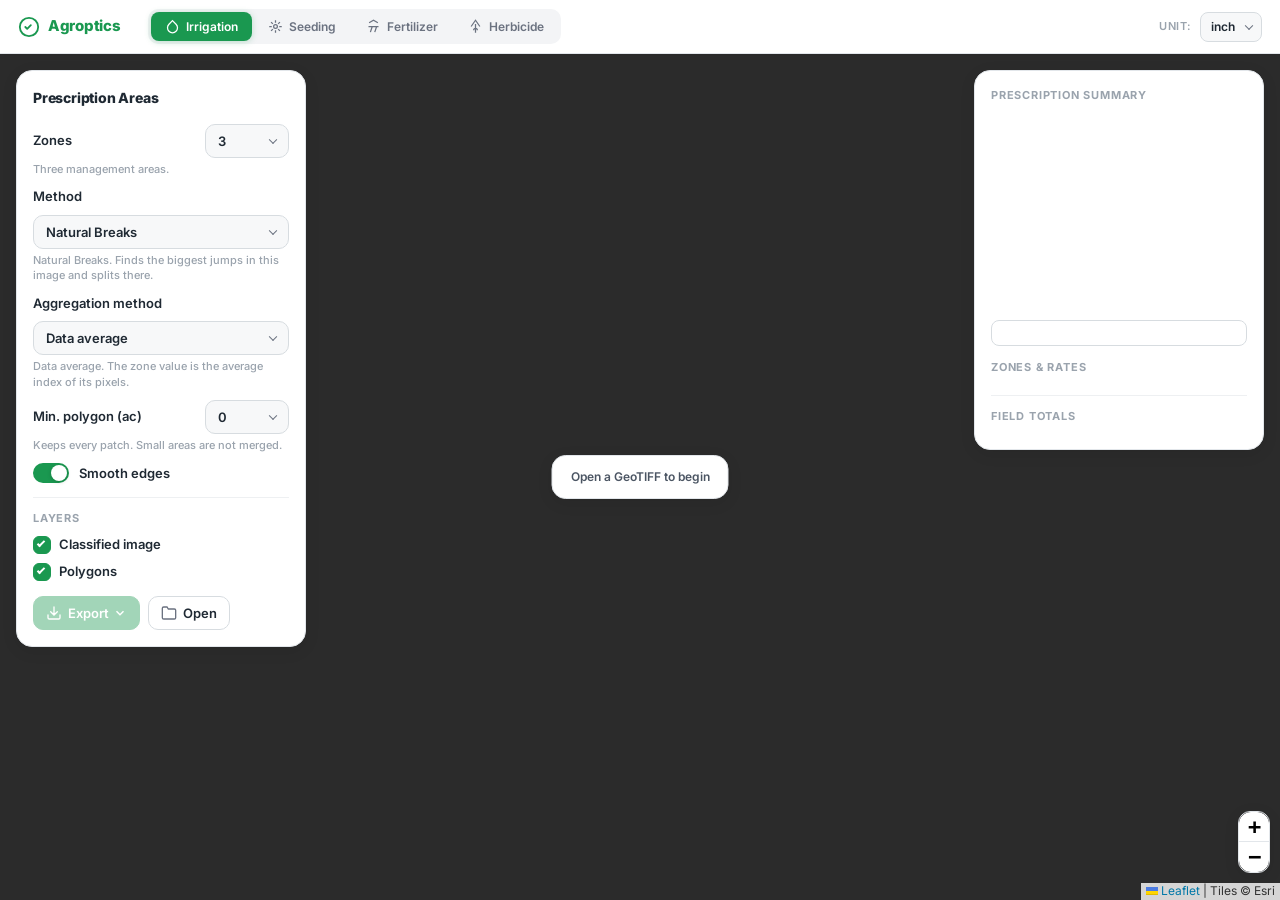
==== commit 7354569d: "Add files via upload" ====
--- a/prescription-demo.html
+++ b/prescription-demo.html
@@ -7,7 +7,7 @@
     <meta name="description" content="Create variable-rate prescription maps for agricultural machines from satellite imagery." />
     <link rel="stylesheet" href="js/lib/leaflet.css" />
     <link href="https://fonts.googleapis.com/css2?family=Inter:wght@400;500;600;700;800&display=swap" rel="stylesheet" />
-    <link rel="stylesheet" href="prescription-demo.css?v=30" />
+    <link rel="stylesheet" href="prescription-demo.css?v=31" />
 </head>
 <body>
 
@@ -37,7 +37,11 @@
         </nav>
         <div class="rx-unit-badge" id="rxUnitBadge">
             <span class="unit-label">Unit:</span>
-            <select id="unitSelect" title="Rate unit">
+            <div class="unit-picker" id="unitPicker">
+                <button type="button" class="unit-picker-btn" id="unitPickerBtn">inch</button>
+                <div class="unit-picker-menu" id="unitPickerMenu" hidden></div>
+            </div>
+            <select id="unitSelect" title="Rate unit" aria-hidden="true">
                 <option value="inch">inch</option>
                 <option value="mm">mm</option>
             </select>
@@ -185,16 +189,23 @@
     <!-- ═══════════ RIGHT PANEL — Summary + Rates ═══════════ -->
     <aside class="summary-panel">
         <div class="panel-title">Prescription Summary</div>
+
+        <!-- Donut chart -->
         <div class="donut-wrap" id="zoneChart"></div>
-        <div class="chart-list" id="chartList"></div>
-
-        <div class="rates-section" id="ratesSection">
-            <div class="panel-title rates-title">Zone Rates</div>
-            <div class="rates-list" id="ratesList">
-                <!-- Populated dynamically -->
-            </div>
-        </div>
-
+
+        <!-- Colour legend bar (method name + colour bar + ticks) -->
+        <div class="legend-in-panel" id="legendInPanel">
+            <div class="legend-bar" id="legendBar"></div>
+            <div class="legend-ticks" id="legendTicks"></div>
+        </div>
+
+        <!-- Combined zone cards: area, avg, index range, rate input -->
+        <div class="panel-title" style="margin-top:10px">Zones &amp; Rates</div>
+        <div class="zone-combined-list" id="zoneCombinedList">
+            <!-- Populated dynamically -->
+        </div>
+
+        <!-- Field totals -->
         <div class="totals-section" id="totalsSection">
             <div class="panel-title">Field Totals</div>
             <div class="totals-grid" id="totalsGrid">
@@ -218,6 +229,6 @@
     <script src="cdns/geotiff.js"></script>
     <script src="cdns/proj4.js"></script>
     <script src="cdns/turf.min.js"></script>
-    <script src="prescription-demo.js?v=30"></script>
+    <script src="prescription-demo.js?v=31"></script>
 </body>
 </html>
--- a/prescription-demo.css
+++ b/prescription-demo.css
@@ -1,5 +1,5 @@
 /* ═══════════════════════════════════════════════════════════════════
-   Agroptics Prescription Demo — v3.0  (Dark-Glass Premium Theme)
+   Agroptics Prescription Demo — v3.1  (Light / Original Theme)
    ═══════════════════════════════════════════════════════════════════ */
 
 /* ── Reset ──────────────────────────────────────────────────────── */
@@ -7,29 +7,18 @@
 html, body { height: 100%; margin: 0; width: 100%; }
 body {
     font: 13px/1.5 'Inter', 'Segoe UI', system-ui, sans-serif;
-    color: #e4e8ee;
+    color: #1f2933;
     overflow: hidden;
-    background: #0d1117;
+    background: #f0f2f5;
 }
 
 /* ── Map ────────────────────────────────────────────────────────── */
 #map {
     position: absolute;
     inset: 0;
-    top: 54px;             /* below top-bar */
+    top: 54px;
     height: calc(100% - 54px);
     width: 100%;
-}
-
-/* ── Glass Surface ──────────────────────────────────────────────── */
-.glass {
-    background: rgba(13, 17, 23, 0.82);
-    backdrop-filter: blur(18px) saturate(1.4);
-    -webkit-backdrop-filter: blur(18px) saturate(1.4);
-    border: 1px solid rgba(255,255,255,0.07);
-    box-shadow:
-        0 4px 24px rgba(0,0,0,0.35),
-        inset 0 1px 0 rgba(255,255,255,0.04);
 }
 
 /* ═══════════ TOP BAR ════════════════════════════════════════════ */
@@ -42,11 +31,9 @@
     align-items: center;
     gap: 0;
     padding: 0 18px;
-    background: rgba(13, 17, 23, 0.92);
-    backdrop-filter: blur(18px) saturate(1.4);
-    -webkit-backdrop-filter: blur(18px) saturate(1.4);
-    border-bottom: 1px solid rgba(255,255,255,0.06);
-    box-shadow: 0 2px 20px rgba(0,0,0,0.4);
+    background: #fff;
+    border-bottom: 1px solid #e2e6ea;
+    box-shadow: 0 1px 6px rgba(0,0,0,0.06);
 }
 
 .top-brand {
@@ -56,17 +43,17 @@
     font-weight: 800;
     font-size: 15px;
     letter-spacing: -0.3px;
-    color: #58d68d;
+    color: #1a9850;
     margin-right: 28px;
     white-space: nowrap;
 }
-.brand-icon { width: 22px; height: 22px; color: #58d68d; flex-shrink: 0; }
+.brand-icon { width: 22px; height: 22px; color: #1a9850; flex-shrink: 0; }
 
 /* Prescription tabs */
 .rx-tabs {
     display: flex;
     gap: 2px;
-    background: rgba(255,255,255,0.04);
+    background: #f3f4f6;
     border-radius: 10px;
     padding: 3px;
 }
@@ -77,20 +64,20 @@
     gap: 6px;
     border: none;
     background: transparent;
-    color: rgba(255,255,255,0.45);
+    color: #6b7280;
     font: 600 12px/1 'Inter', sans-serif;
     padding: 7px 14px;
     border-radius: 8px;
     cursor: pointer;
-    transition: all 0.2s ease;
+    transition: all 0.18s ease;
     white-space: nowrap;
 }
 .rx-tab svg { width: 15px; height: 15px; flex-shrink: 0; }
-.rx-tab:hover { color: rgba(255,255,255,0.75); background: rgba(255,255,255,0.06); }
+.rx-tab:hover { color: #1f2933; background: #e9eaec; }
 .rx-tab.is-active {
-    background: linear-gradient(135deg, #27ae60 0%, #1e8449 100%);
+    background: #1a9850;
     color: #fff;
-    box-shadow: 0 2px 10px rgba(39,174,96,0.35);
+    box-shadow: 0 1px 6px rgba(26,152,80,0.25);
 }
 
 /* Unit badge */
@@ -99,30 +86,88 @@
     display: flex;
     align-items: center;
     gap: 8px;
+    position: relative;
 }
 .unit-label {
     font-size: 11px;
     font-weight: 600;
-    color: rgba(255,255,255,0.4);
+    color: #9aa3ad;
     text-transform: uppercase;
     letter-spacing: 0.6px;
 }
+
+/* Custom unit picker wrapper */
+.unit-picker { position: relative; }
+.unit-picker-btn {
+    height: 30px;
+    border: 1px solid #d7dce0;
+    border-radius: 8px;
+    background: #f7f8f9;
+    color: #1f2933;
+    font: 600 12px 'Inter', sans-serif;
+    padding: 0 26px 0 10px;
+    cursor: pointer;
+    text-align: left;
+    display: flex;
+    align-items: center;
+    gap: 0;
+    white-space: nowrap;
+    transition: border-color 0.18s;
+}
+.unit-picker-btn::after {
+    content: "";
+    position: absolute;
+    right: 10px;
+    top: 50%;
+    width: 6px; height: 6px;
+    border-right: 1.5px solid #6b7280;
+    border-bottom: 1.5px solid #6b7280;
+    transform: translateY(-70%) rotate(45deg);
+    transition: transform 0.18s;
+    pointer-events: none;
+}
+.unit-picker.is-open .unit-picker-btn { border-color: #1a9850; }
+.unit-picker.is-open .unit-picker-btn::after { transform: translateY(-30%) rotate(225deg); }
+
+.unit-picker-menu {
+    position: absolute;
+    z-index: 1400;
+    top: calc(100% + 5px);
+    right: 0;
+    min-width: 160px;
+    padding: 4px;
+    background: #fff;
+    border: 1px solid #e2e6ea;
+    border-radius: 10px;
+    box-shadow: 0 6px 24px rgba(0,0,0,0.1);
+}
+.unit-picker-menu[hidden] { display: none; }
+.unit-picker-item {
+    display: block;
+    width: 100%;
+    border: 0;
+    border-radius: 7px;
+    background: transparent;
+    padding: 7px 10px;
+    font: 600 12px 'Inter', sans-serif;
+    text-align: left;
+    cursor: pointer;
+    color: #1f2933;
+    transition: background 0.12s;
+}
+.unit-picker-item:hover { background: #f3f4f6; }
+.unit-picker-item.is-selected {
+    background: #1a9850;
+    color: #fff;
+}
+
+/* Hidden real select */
 #unitSelect {
-    height: 30px;
-    border: 1px solid rgba(255,255,255,0.1);
-    border-radius: 8px;
-    background: rgba(255,255,255,0.06);
-    color: #e4e8ee;
-    font: 600 12px 'Inter', sans-serif;
-    padding: 0 28px 0 10px;
-    cursor: pointer;
-    appearance: none;
-    -webkit-appearance: none;
-    background-image: url("data:image/svg+xml,%3Csvg width='10' height='6' xmlns='http://www.w3.org/2000/svg'%3E%3Cpath d='M1 1l4 4 4-4' stroke='%23888' stroke-width='1.5' fill='none'/%3E%3C/svg%3E");
-    background-repeat: no-repeat;
-    background-position: right 10px center;
-}
-#unitSelect:focus { outline: 2px solid #27ae60; outline-offset: 1px; }
+    position: absolute;
+    opacity: 0;
+    pointer-events: none;
+    width: 1px; height: 1px;
+}
 
 /* ═══════════ SIDE PANEL ═════════════════════════════════════════ */
 .side-panel {
@@ -131,37 +176,34 @@
     top: 70px;
     left: 16px;
     width: 290px;
-    background: rgba(13, 17, 23, 0.88);
-    backdrop-filter: blur(18px) saturate(1.4);
-    -webkit-backdrop-filter: blur(18px) saturate(1.4);
-    border: 1px solid rgba(255,255,255,0.07);
+    background: #fff;
+    border: 1px solid #e2e6ea;
     border-radius: 16px;
-    box-shadow: 0 4px 24px rgba(0,0,0,0.35), inset 0 1px 0 rgba(255,255,255,0.04);
+    box-shadow: 0 4px 16px rgba(0,0,0,0.08);
     padding: 16px;
     max-height: calc(100vh - 86px);
     overflow-y: auto;
-}
-
-/* Scrollbar */
+    overflow-x: hidden;
+}
 .side-panel::-webkit-scrollbar { width: 4px; }
 .side-panel::-webkit-scrollbar-track { background: transparent; }
-.side-panel::-webkit-scrollbar-thumb { background: rgba(255,255,255,0.12); border-radius: 4px; }
+.side-panel::-webkit-scrollbar-thumb { background: #d7dce0; border-radius: 4px; }
 
 .panel-brand {
     font-weight: 800;
     font-size: 14px;
     margin-bottom: 16px;
-    color: #fff;
+    color: #1f2933;
     letter-spacing: -0.2px;
 }
 
 .panel-title {
     font-weight: 700;
-    font-size: 12px;
+    font-size: 11px;
     text-transform: uppercase;
     letter-spacing: 0.8px;
-    color: rgba(255,255,255,0.45);
-    margin-bottom: 10px;
+    color: #9aa3ad;
+    margin-bottom: 8px;
 }
 
 .panel-group { margin-bottom: 10px; }
@@ -173,6 +215,7 @@
     gap: 8px;
     font-weight: 600;
     font-size: 13px;
+    color: #1f2933;
 }
 
 .panel-field.panel-field-stack {
@@ -186,34 +229,33 @@
     font-size: 11px;
     font-weight: 500;
     line-height: 1.4;
-    color: rgba(255,255,255,0.3);
-}
-
-/* ── Selects ─────────────────────────────────────────────────── */
+    color: #9aa3ad;
+}
+
+/* ── Selects (custom picker) ─────────────────────────────────── */
 .panel-field select,
 #indexSelect {
     height: 34px;
-    border: 1px solid rgba(255,255,255,0.1);
+    border: 1px solid #d7dce0;
     border-radius: 10px;
-    background: rgba(255,255,255,0.06);
-    color: #e4e8ee;
+    background: #f7f8f9;
+    color: #1f2933;
     font: 600 13px 'Inter', sans-serif;
     padding: 0 28px 0 12px;
     cursor: pointer;
     appearance: none;
     -webkit-appearance: none;
-    background-image: url("data:image/svg+xml,%3Csvg width='10' height='6' xmlns='http://www.w3.org/2000/svg'%3E%3Cpath d='M1 1l4 4 4-4' stroke='%23888' stroke-width='1.5' fill='none'/%3E%3C/svg%3E");
+    background-image: url("data:image/svg+xml,%3Csvg width='10' height='6' xmlns='http://www.w3.org/2000/svg'%3E%3Cpath d='M1 1l4 4 4-4' stroke='%236b7280' stroke-width='1.5' fill='none'/%3E%3C/svg%3E");
     background-repeat: no-repeat;
     background-position: right 10px center;
-    transition: border-color 0.2s;
+    transition: border-color 0.18s;
     min-width: 90px;
 }
 .panel-field select:focus,
-#indexSelect:focus { outline: none; border-color: #27ae60; }
-
+#indexSelect:focus { outline: none; border-color: #1a9850; }
 .panel-field-stack select { width: 100%; }
 
-/* Custom Picker (enhanced select) */
+/* Custom Picker */
 .picker { position: relative; }
 .picker-native {
     position: absolute;
@@ -224,42 +266,42 @@
     position: relative;
     min-width: 84px;
     height: 34px;
-    border: 1px solid rgba(255,255,255,0.1);
+    border: 1px solid #d7dce0;
     border-radius: 10px;
-    background: rgba(255,255,255,0.06);
+    background: #f7f8f9;
     padding: 0 28px 0 12px;
     font: 600 13px 'Inter', sans-serif;
-    color: #e4e8ee;
+    color: #1f2933;
     cursor: pointer;
     text-align: left;
-    transition: all 0.2s;
+    transition: all 0.18s;
 }
 .picker-btn::after {
     content: "";
     position: absolute;
     right: 12px; top: 50%;
     width: 6px; height: 6px;
-    border-right: 1.5px solid rgba(255,255,255,0.35);
-    border-bottom: 1.5px solid rgba(255,255,255,0.35);
+    border-right: 1.5px solid #6b7280;
+    border-bottom: 1.5px solid #6b7280;
     transform: translateY(-70%) rotate(45deg);
-    transition: transform 0.2s;
-}
-.picker.is-open .picker-btn { border-color: #27ae60; }
+    transition: transform 0.18s;
+}
+.picker.is-open .picker-btn { border-color: #1a9850; background: #fff; }
 .picker.is-open .picker-btn::after { transform: translateY(-30%) rotate(225deg); }
+
 .picker-menu {
     position: absolute;
-    z-index: 5;
+    z-index: 1500;
     top: calc(100% + 6px);
     right: 0;
     width: 268px;
     margin: 0;
     padding: 4px;
     list-style: none;
-    background: rgba(22, 27, 34, 0.96);
-    backdrop-filter: blur(16px);
-    border: 1px solid rgba(255,255,255,0.08);
+    background: #fff;
+    border: 1px solid #e2e6ea;
     border-radius: 12px;
-    box-shadow: 0 10px 40px rgba(0,0,0,0.5);
+    box-shadow: 0 8px 28px rgba(15,23,42,0.12);
 }
 .picker-menu[hidden] { display: none; }
 .picker-item {
@@ -272,8 +314,8 @@
     font: 600 13px 'Inter', sans-serif;
     text-align: left;
     cursor: pointer;
-    color: #e4e8ee;
-    transition: background 0.15s;
+    color: #1f2933;
+    transition: background 0.12s;
 }
 .picker-hint {
     display: block;
@@ -281,12 +323,12 @@
     font-size: 11px;
     font-weight: 500;
     line-height: 1.35;
-    color: rgba(255,255,255,0.35);
-}
-.picker-item.is-selected .picker-hint { color: rgba(255,255,255,0.65); }
-.picker-item:hover { background: rgba(255,255,255,0.06); }
+    color: #9aa3ad;
+}
+.picker-item.is-selected .picker-hint { color: rgba(255,255,255,0.78); }
+.picker-item:hover { background: #f3f4f6; }
 .picker-item.is-selected {
-    background: linear-gradient(135deg, #27ae60 0%, #1e8449 100%);
+    background: #1a9850;
     color: #fff;
 }
 .panel-field-stack .picker-btn,
@@ -305,20 +347,20 @@
     align-items: center;
     gap: 6px;
     font-size: 12px;
-    color: rgba(255,255,255,0.6);
+    color: #6b7280;
 }
 .break-row input {
     width: 64px;
     height: 28px;
-    border: 1px solid rgba(255,255,255,0.1);
+    border: 1px solid #d7dce0;
     border-radius: 8px;
-    background: rgba(255,255,255,0.06);
-    color: #e4e8ee;
+    background: #f7f8f9;
+    color: #1f2933;
     font: 600 12px 'Inter', sans-serif;
     padding: 0 8px;
     text-align: center;
 }
-.break-row input:focus { outline: none; border-color: #27ae60; }
+.break-row input:focus { outline: none; border-color: #1a9850; }
 
 /* ── Smooth Toggle ───────────────────────────────────────────── */
 .smooth-toggle {
@@ -328,6 +370,7 @@
     cursor: pointer;
     font-weight: 600;
     font-size: 13px;
+    color: #1f2933;
 }
 .smooth-toggle input {
     position: absolute;
@@ -336,7 +379,7 @@
 .toggle-track {
     position: relative;
     width: 36px; height: 20px;
-    background: rgba(255,255,255,0.1);
+    background: #d7dce0;
     border-radius: 12px;
     transition: background 0.25s;
     flex-shrink: 0;
@@ -348,18 +391,17 @@
     background: #fff;
     border-radius: 50%;
     transition: transform 0.25s;
-    box-shadow: 0 1px 4px rgba(0,0,0,0.3);
-}
-.smooth-toggle input:checked + .toggle-track { background: #27ae60; }
+    box-shadow: 0 1px 4px rgba(0,0,0,0.18);
+}
+.smooth-toggle input:checked + .toggle-track { background: #1a9850; }
 .smooth-toggle input:checked + .toggle-track .toggle-thumb { transform: translateX(16px); }
 
 /* ── Layers ──────────────────────────────────────────────────── */
 .panel-layers {
     margin-top: 14px;
     padding-top: 12px;
-    border-top: 1px solid rgba(255,255,255,0.06);
-}
-
+    border-top: 1px solid #eef0f2;
+}
 .layer-check {
     position: relative;
     display: flex;
@@ -369,6 +411,7 @@
     font-weight: 600;
     font-size: 13px;
     cursor: pointer;
+    color: #1f2933;
 }
 .layer-check input {
     position: absolute;
@@ -377,17 +420,17 @@
 .check-box {
     width: 18px; height: 18px;
     border-radius: 6px;
-    border: 1px solid rgba(255,255,255,0.15);
-    background: rgba(255,255,255,0.04);
+    border: 1px solid #d7dce0;
+    background: #f7f8f9;
     position: relative;
     flex-shrink: 0;
-    transition: all 0.2s;
+    transition: all 0.18s;
 }
 .layer-check input:checked + .check-box {
-    background: #27ae60;
-    border-color: #27ae60;
-}
-.layer-check input:focus-visible + .check-box { outline: 2px solid #58d68d; outline-offset: 2px; }
+    background: #1a9850;
+    border-color: #1a9850;
+}
+.layer-check input:focus-visible + .check-box { outline: 2px solid #52c97a; outline-offset: 2px; }
 .layer-check input:checked + .check-box::after {
     content: "";
     position: absolute;
@@ -403,14 +446,15 @@
     display: flex;
     gap: 8px;
     margin-top: 14px;
+    position: relative;   /* anchor for export menu */
 }
 
 /* Export dropdown */
-.export-dropdown { position: relative; }
+.export-dropdown { position: static; }
 .export-btn {
     height: 34px;
-    border: 1px solid rgba(255,255,255,0.1);
-    background: linear-gradient(135deg, #27ae60 0%, #1e8449 100%);
+    border: 1px solid #1a9850;
+    background: #1a9850;
     border-radius: 10px;
     padding: 0 12px;
     cursor: pointer;
@@ -419,26 +463,24 @@
     gap: 6px;
     font: 600 13px 'Inter', sans-serif;
     color: #fff;
-    transition: all 0.2s;
-    box-shadow: 0 2px 10px rgba(39,174,96,0.2);
+    transition: all 0.18s;
+    box-shadow: 0 1px 6px rgba(26,152,80,0.2);
 }
 .export-btn svg { width: 16px; height: 16px; }
 .export-btn .chevron-down { width: 14px; height: 14px; margin-left: -2px; }
-.export-btn:hover:not(:disabled) { box-shadow: 0 4px 16px rgba(39,174,96,0.4); transform: translateY(-1px); }
-.export-btn:disabled { opacity: 0.35; cursor: default; transform: none; box-shadow: none; }
-
+.export-btn:hover:not(:disabled) { background: #178a44; box-shadow: 0 3px 12px rgba(26,152,80,0.35); }
+.export-btn:disabled { opacity: 0.4; cursor: default; box-shadow: none; }
+
+/* Export menu — pops UPWARD, fixed to viewport so it's never clipped */
 .export-menu {
-    position: absolute;
-    z-index: 10;
-    top: calc(100% + 6px);
-    left: 0;
+    position: fixed;
+    z-index: 2000;
     width: 200px;
     padding: 4px;
-    background: rgba(22, 27, 34, 0.96);
-    backdrop-filter: blur(16px);
-    border: 1px solid rgba(255,255,255,0.08);
+    background: #fff;
+    border: 1px solid #e2e6ea;
     border-radius: 12px;
-    box-shadow: 0 10px 40px rgba(0,0,0,0.5);
+    box-shadow: 0 8px 28px rgba(15,23,42,0.14);
 }
 .export-menu[hidden] { display: none; }
 .export-item {
@@ -453,17 +495,18 @@
     font: 600 12px 'Inter', sans-serif;
     text-align: left;
     cursor: pointer;
-    color: #e4e8ee;
-    transition: background 0.15s;
-}
-.export-item svg { width: 16px; height: 16px; flex-shrink: 0; color: rgba(255,255,255,0.4); }
-.export-item:hover { background: rgba(255,255,255,0.06); }
+    color: #1f2933;
+    transition: background 0.12s;
+}
+.export-item svg { width: 16px; height: 16px; flex-shrink: 0; color: #6b7280; }
+.export-item:hover { background: #f3f4f6; }
+.export-item:hover svg { color: #1a9850; }
 
 /* File open */
 .file-open {
     height: 34px;
-    border: 1px solid rgba(255,255,255,0.1);
-    background: rgba(255,255,255,0.06);
+    border: 1px solid #d7dce0;
+    background: #fff;
     border-radius: 10px;
     padding: 0 12px;
     cursor: pointer;
@@ -471,13 +514,13 @@
     align-items: center;
     gap: 6px;
     font: 600 13px 'Inter', sans-serif;
-    color: #e4e8ee;
+    color: #1f2933;
     position: relative;
     overflow: hidden;
-    transition: all 0.2s;
-}
-.file-open svg { width: 16px; height: 16px; }
-.file-open:hover { background: rgba(255,255,255,0.1); }
+    transition: all 0.18s;
+}
+.file-open svg { width: 16px; height: 16px; color: #6b7280; }
+.file-open:hover { background: #f7f8f9; border-color: #b0b8c1; }
 .file-open input {
     position: absolute;
     inset: 0;
@@ -491,26 +534,25 @@
     z-index: 1200;
     top: 70px;
     right: 16px;
-    width: 280px;
-    background: rgba(13, 17, 23, 0.88);
-    backdrop-filter: blur(18px) saturate(1.4);
-    -webkit-backdrop-filter: blur(18px) saturate(1.4);
-    border: 1px solid rgba(255,255,255,0.07);
+    width: 290px;
+    background: #fff;
+    border: 1px solid #e2e6ea;
     border-radius: 16px;
-    box-shadow: 0 4px 24px rgba(0,0,0,0.35), inset 0 1px 0 rgba(255,255,255,0.04);
+    box-shadow: 0 4px 16px rgba(0,0,0,0.08);
     padding: 16px;
     max-height: calc(100vh - 86px);
     overflow-y: auto;
+    overflow-x: hidden;
 }
 .summary-panel::-webkit-scrollbar { width: 4px; }
 .summary-panel::-webkit-scrollbar-track { background: transparent; }
-.summary-panel::-webkit-scrollbar-thumb { background: rgba(255,255,255,0.12); border-radius: 4px; }
+.summary-panel::-webkit-scrollbar-thumb { background: #d7dce0; border-radius: 4px; }
 
 /* Donut */
 .donut-wrap {
     position: relative;
     width: 200px; height: 200px;
-    margin: 4px auto 0;
+    margin: 4px auto 8px;
 }
 .donut-wrap svg { display: block; width: 200px; height: 200px; }
 .donut-center {
@@ -520,65 +562,108 @@
     text-align: center;
     pointer-events: none;
 }
-.donut-center strong { display: block; font-size: 22px; line-height: 1.1; color: #fff; }
-.donut-center span { color: rgba(255,255,255,0.5); font-size: 12px; font-weight: 600; }
-
-/* Chart list */
-.chart-list { margin-top: 4px; }
-.chart-row {
-    display: grid;
-    grid-template-columns: 10px 1fr auto;
-    align-items: center;
+.donut-center strong { display: block; font-size: 22px; line-height: 1.1; color: #1f2933; }
+.donut-center span { color: #6b7280; font-size: 12px; font-weight: 600; }
+
+/* ── Combined zone list (area + agg + rate) ─────────────────── */
+.zone-combined-list {
+    display: flex;
+    flex-direction: column;
     gap: 8px;
-    margin-top: 6px;
-    font-weight: 600;
+    margin-top: 4px;
+}
+
+.zone-combined-row {
+    background: #f7f8f9;
+    border: 1px solid #eef0f2;
+    border-radius: 10px;
+    padding: 10px 12px;
+}
+
+.zcr-header {
+    display: flex;
+    align-items: center;
+    gap: 8px;
+    margin-bottom: 6px;
+}
+.zcr-dot {
+    width: 10px; height: 10px;
+    border-radius: 3px;
+    flex-shrink: 0;
+}
+.zcr-name {
+    font-weight: 700;
     font-size: 13px;
-}
-.chart-dot { width: 10px; height: 10px; border-radius: 3px; }
-.chart-acres { font-variant-numeric: tabular-nums; color: rgba(255,255,255,0.5); }
-.chart-agg { display: block; margin-top: 1px; font-size: 11px; font-weight: 500; color: rgba(255,255,255,0.3); }
-.chart-empty { margin: 24px 0; text-align: center; color: rgba(255,255,255,0.3); }
-
-/* Rates section */
-.rates-section {
-    margin-top: 16px;
-    padding-top: 14px;
-    border-top: 1px solid rgba(255,255,255,0.06);
-}
-.rates-title { margin-bottom: 8px; }
-.rates-list { display: flex; flex-direction: column; gap: 6px; }
-.rate-row {
-    display: grid;
-    grid-template-columns: 10px 1fr 80px;
-    align-items: center;
-    gap: 8px;
-}
-.rate-row .rate-dot { width: 10px; height: 10px; border-radius: 3px; }
-.rate-row .rate-label { font-weight: 600; font-size: 12px; }
-.rate-row .rate-input-wrap {
-    display: flex;
-    align-items: center;
-    gap: 4px;
-}
-.rate-row input {
-    width: 56px;
+    color: #1f2933;
+    flex: 1;
+}
+.zcr-area {
+    font-weight: 600;
+    font-size: 12px;
+    color: #4b5563;
+    font-variant-numeric: tabular-nums;
+}
+
+.zcr-meta {
+    font-size: 11px;
+    color: #9aa3ad;
+    font-weight: 500;
+    margin-bottom: 6px;
+}
+
+/* Legend range inside card */
+.zcr-range {
+    font-size: 11px;
+    color: #6b7280;
+    font-weight: 600;
+    font-variant-numeric: tabular-nums;
+    margin-bottom: 6px;
+}
+
+.zcr-rate-row {
+    display: flex;
+    align-items: center;
+    gap: 6px;
+}
+.zcr-rate-label {
+    font-size: 11px;
+    font-weight: 600;
+    color: #6b7280;
+    flex: 1;
+}
+.zcr-rate-input {
+    width: 70px;
     height: 28px;
-    border: 1px solid rgba(255,255,255,0.1);
+    border: 1px solid #d7dce0;
     border-radius: 8px;
-    background: rgba(255,255,255,0.06);
-    color: #e4e8ee;
-    font: 600 12px 'Inter', sans-serif;
-    padding: 0 6px;
+    background: #fff;
+    color: #1f2933;
+    font: 700 13px 'Inter', sans-serif;
+    padding: 0 8px;
     text-align: right;
-}
-.rate-row input:focus { outline: none; border-color: #27ae60; }
-.rate-unit { font-size: 10px; color: rgba(255,255,255,0.35); font-weight: 600; }
+    /* Remove number spinners */
+    -moz-appearance: textfield;
+}
+.zcr-rate-input::-webkit-outer-spin-button,
+.zcr-rate-input::-webkit-inner-spin-button {
+    -webkit-appearance: none;
+    margin: 0;
+}
+.zcr-rate-input:focus { outline: none; border-color: #1a9850; }
+.zcr-rate-unit {
+    font-size: 11px;
+    font-weight: 600;
+    color: #9aa3ad;
+    white-space: nowrap;
+}
+
+.chart-empty { margin: 24px 0; text-align: center; color: #9aa3ad; }
 
 /* Totals section */
 .totals-section {
-    margin-top: 14px;
-    padding-top: 14px;
-    border-top: 1px solid rgba(255,255,255,0.06);
+    margin-top: 12px;
+    padding-top: 12px;
+    border-top: 1px solid #eef0f2;
 }
 .totals-grid { display: flex; flex-direction: column; gap: 6px; }
 .total-row {
@@ -587,46 +672,20 @@
     align-items: center;
     font-size: 12px;
 }
-.total-label { color: rgba(255,255,255,0.5); font-weight: 500; }
-.total-value { font-weight: 700; color: #58d68d; font-variant-numeric: tabular-nums; }
-
-/* ═══════════ LEGEND ═════════════════════════════════════════════ */
-.map-legend,
-.map-message {
-    background: rgba(13, 17, 23, 0.88);
-    backdrop-filter: blur(18px);
-    border: 1px solid rgba(255,255,255,0.07);
-    border-radius: 14px;
-    box-shadow: 0 4px 24px rgba(0,0,0,0.35);
-}
-
-.map-legend {
-    position: absolute;
-    z-index: 1200;
-    left: 12px;
-    bottom: 28px;
-    padding: 12px 14px 14px;
-    width: 280px;
-}
-
-.legend-title {
-    font-weight: 700;
-    font-size: 12px;
-    text-transform: uppercase;
-    letter-spacing: 0.6px;
-    color: rgba(255,255,255,0.5);
+.total-label { color: #6b7280; font-weight: 500; }
+.total-value { font-weight: 700; color: #1a9850; font-variant-numeric: tabular-nums; }
+
+/* Legend colour bar — shown inside summary panel */
+.legend-in-panel {
     margin-bottom: 10px;
 }
-
 .legend-bar {
     display: grid;
-    grid-template-columns: 1fr 1fr 1fr;
-    height: 28px;
+    height: 26px;
     border-radius: 8px;
     overflow: hidden;
-    border: 1px solid rgba(255,255,255,0.1);
-}
-
+    border: 1px solid #d7dce0;
+}
 .legend-seg {
     display: flex;
     align-items: center;
@@ -635,41 +694,20 @@
     font-weight: 700;
     color: #fff;
 }
-
 .legend-ticks {
     display: flex;
     justify-content: space-between;
-    margin-top: 4px;
+    margin-top: 3px;
     font-variant-numeric: tabular-nums;
     font-size: 11px;
     font-weight: 600;
-    color: rgba(255,255,255,0.5);
-}
-
-.legend-rows { margin-top: 10px; }
-.legend-row {
-    display: grid;
-    grid-template-columns: 14px 1fr auto;
-    align-items: center;
-    gap: 8px;
-    margin-top: 6px;
-}
-.legend-range {
-    text-align: right;
-    color: rgba(255,255,255,0.6);
-    font-weight: 600;
-    font-variant-numeric: tabular-nums;
-    font-size: 12px;
-}
-.swatch {
-    width: 14px; height: 14px;
-    border: 1px solid rgba(255,255,255,0.15);
-    border-radius: 4px;
-}
-
-.map-legend.hidden,
-.map-message.hidden { display: none; }
-
+    color: #6b7280;
+}
+
+/* ── Old map-legend (hidden — info now in right panel) ───────── */
+.map-legend { display: none !important; }
+
+/* ═══════════ MAP MESSAGE ════════════════════════════════════════ */
 .map-message {
     position: absolute;
     z-index: 1200;
@@ -678,46 +716,40 @@
     padding: 12px 18px;
     pointer-events: none;
     font-weight: 600;
-    color: rgba(255,255,255,0.7);
-}
+    color: #4b5563;
+    background: #fff;
+    border: 1px solid #e2e6ea;
+    border-radius: 14px;
+    box-shadow: 0 4px 16px rgba(0,0,0,0.08);
+}
+.map-message.hidden { display: none; }
 
 /* ═══════════ LEAFLET OVERRIDES ══════════════════════════════════ */
 .leaflet-container {
-    background: #111;
+    background: #2b2b2b;
     font-family: 'Inter', sans-serif;
 }
 .leaflet-bar {
-    border: 1px solid rgba(255,255,255,0.1) !important;
-    border-radius: 10px !important;
+    border: 1px solid #e2e6ea !important;
+    border-radius: 12px !important;
     overflow: hidden;
-    box-shadow: 0 4px 16px rgba(0,0,0,0.3) !important;
+    box-shadow: 0 4px 16px rgba(0,0,0,0.08) !important;
 }
 .leaflet-bar a {
-    background: rgba(13,17,23,0.9) !important;
-    color: #e4e8ee !important;
     border-radius: 0 !important;
-    border-bottom: 1px solid rgba(255,255,255,0.06) !important;
-}
-.leaflet-bar a:hover { background: rgba(39,174,96,0.25) !important; }
-.leaflet-bar a:first-child { border-top-left-radius: 10px !important; border-top-right-radius: 10px !important; }
-.leaflet-bar a:last-child { border-bottom-left-radius: 10px !important; border-bottom-right-radius: 10px !important; border-bottom: none !important; }
-
-/* Attribution */
-.leaflet-control-attribution {
-    background: rgba(13,17,23,0.7) !important;
-    color: rgba(255,255,255,0.3) !important;
-    font-size: 10px !important;
-}
-.leaflet-control-attribution a { color: rgba(255,255,255,0.4) !important; }
+    border-bottom: 1px solid #e2e6ea !important;
+}
+.leaflet-bar a:first-child { border-top-left-radius: 12px !important; border-top-right-radius: 12px !important; }
+.leaflet-bar a:last-child { border-bottom-left-radius: 12px !important; border-bottom-right-radius: 12px !important; border-bottom: none !important; }
 
 /* ═══════════ ANIMATIONS ═════════════════════════════════════════ */
 @keyframes fadeIn { from { opacity: 0; transform: translateY(8px); } to { opacity: 1; transform: translateY(0); } }
-.side-panel, .summary-panel, .map-legend { animation: fadeIn 0.4s ease-out; }
+.side-panel, .summary-panel { animation: fadeIn 0.35s ease-out; }
 
 /* ═══════════ RESPONSIVE ═════════════════════════════════════════ */
 @media (max-width: 900px) {
     .side-panel { width: 260px; left: 8px; }
-    .summary-panel { width: 240px; right: 8px; }
+    .summary-panel { width: 260px; right: 8px; }
     .rx-tab { padding: 6px 10px; font-size: 11px; }
 }
 @media (max-width: 640px) {
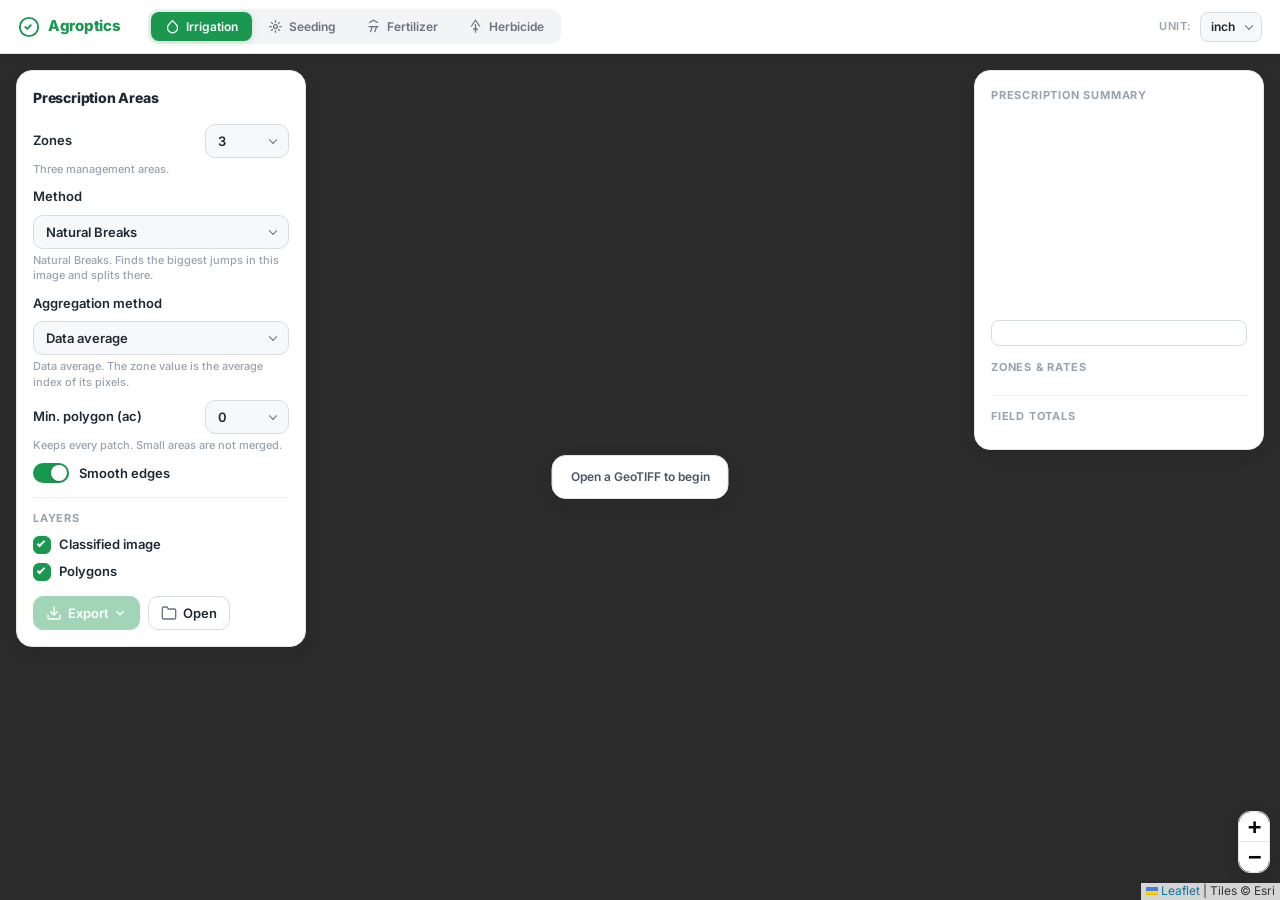
==== commit 951ed212: "Add files via upload" ====
--- a/prescription-demo.html
+++ b/prescription-demo.html
@@ -229,6 +229,7 @@
     <script src="cdns/geotiff.js"></script>
     <script src="cdns/proj4.js"></script>
     <script src="cdns/turf.min.js"></script>
-    <script src="prescription-demo.js?v=31"></script>
+    <script src="cdns/jszip.min.js"></script>
+    <script src="prescription-demo.js?v=32"></script>
 </body>
 </html>
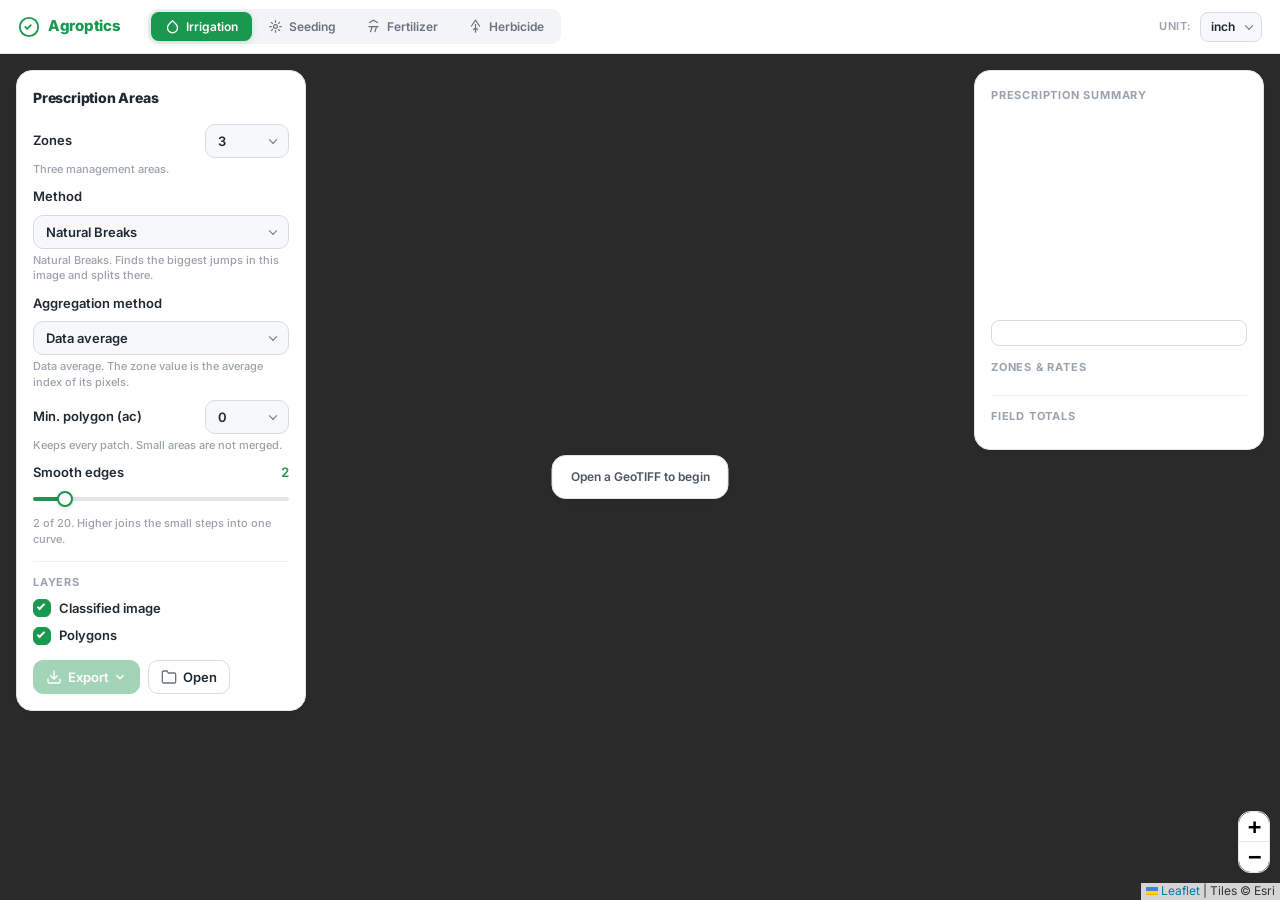
==== commit 957d9847: "Add files via upload" ====
--- a/prescription-demo.html
+++ b/prescription-demo.html
@@ -7,7 +7,7 @@
     <meta name="description" content="Create variable-rate prescription maps for agricultural machines from satellite imagery." />
     <link rel="stylesheet" href="js/lib/leaflet.css" />
     <link href="https://fonts.googleapis.com/css2?family=Inter:wght@400;500;600;700;800&display=swap" rel="stylesheet" />
-    <link rel="stylesheet" href="prescription-demo.css?v=31" />
+    <link rel="stylesheet" href="prescription-demo.css?v=35" />
 </head>
 <body>
 
@@ -131,11 +131,12 @@
         </div>
 
         <div class="panel-group">
-            <label class="smooth-toggle">
-                <input type="checkbox" id="smoothToggle" checked />
-                <span class="toggle-track"><span class="toggle-thumb"></span></span>
+            <div class="smooth-head">
                 <span>Smooth edges</span>
-            </label>
+                <span class="smooth-value" id="smoothValue">2</span>
+            </div>
+            <input type="range" id="smoothLevel" min="0" max="20" step="1" value="2" title="Smoothing strength" />
+            <p class="field-note" id="smoothNote">2 of 20. Higher joins the small steps into one curve.</p>
         </div>
 
         <div class="panel-layers">
@@ -230,6 +231,6 @@
     <script src="cdns/proj4.js"></script>
     <script src="cdns/turf.min.js"></script>
     <script src="cdns/jszip.min.js"></script>
-    <script src="prescription-demo.js?v=32"></script>
+    <script src="prescription-demo.js?v=44"></script>
 </body>
 </html>
--- a/prescription-demo.css
+++ b/prescription-demo.css
@@ -362,39 +362,69 @@
 }
 .break-row input:focus { outline: none; border-color: #1a9850; }
 
-/* ── Smooth Toggle ───────────────────────────────────────────── */
-.smooth-toggle {
-    display: flex;
-    align-items: center;
-    gap: 10px;
-    cursor: pointer;
+/* ── Smooth slider ───────────────────────────────────────────── */
+.smooth-head {
+    display: flex;
+    align-items: center;
+    justify-content: space-between;
     font-weight: 600;
     font-size: 13px;
     color: #1f2933;
 }
-.smooth-toggle input {
-    position: absolute;
-    opacity: 0; width: 1px; height: 1px;
-}
-.toggle-track {
-    position: relative;
-    width: 36px; height: 20px;
-    background: #d7dce0;
-    border-radius: 12px;
-    transition: background 0.25s;
-    flex-shrink: 0;
-}
-.toggle-thumb {
-    position: absolute;
-    top: 2px; left: 2px;
-    width: 16px; height: 16px;
-    background: #fff;
+.smooth-value {
+    min-width: 18px;
+    text-align: right;
+    font-variant-numeric: tabular-nums;
+    color: #1a9850;
+}
+#smoothLevel {
+    --thumb: 16px;
+    --ratio: 0.1;
+    --fill: calc(var(--ratio) * (100% - var(--thumb)) + (var(--thumb) / 2));
+    -webkit-appearance: none;
+    appearance: none;
+    width: 100%;
+    height: 16px;
+    margin: 8px 0 4px;
+    padding: 0;
+    border: 0;
+    background: transparent;
+    outline: none;
+    cursor: pointer;
+}
+#smoothLevel::-webkit-slider-runnable-track {
+    height: 4px;
+    border: 0;
+    border-radius: 999px;
+    background: linear-gradient(to right, #1a9850 0, #1a9850 var(--fill), #e2e6ea var(--fill), #e2e6ea 100%);
+}
+#smoothLevel::-moz-range-track {
+    height: 4px;
+    border: 0;
+    border-radius: 999px;
+    background: linear-gradient(to right, #1a9850 0, #1a9850 var(--fill), #e2e6ea var(--fill), #e2e6ea 100%);
+}
+#smoothLevel::-webkit-slider-thumb {
+    -webkit-appearance: none;
+    appearance: none;
+    width: 16px;
+    height: 16px;
+    margin-top: -6px;
     border-radius: 50%;
-    transition: transform 0.25s;
-    box-shadow: 0 1px 4px rgba(0,0,0,0.18);
-}
-.smooth-toggle input:checked + .toggle-track { background: #1a9850; }
-.smooth-toggle input:checked + .toggle-track .toggle-thumb { transform: translateX(16px); }
+    background: #fff;
+    border: 2px solid #1a9850;
+    box-shadow: 0 1px 4px rgba(0, 0, 0, 0.16);
+    cursor: pointer;
+}
+#smoothLevel::-moz-range-thumb {
+    width: 16px;
+    height: 16px;
+    border-radius: 50%;
+    background: #fff;
+    border: 2px solid #1a9850;
+    box-shadow: 0 1px 4px rgba(0, 0, 0, 0.16);
+    cursor: pointer;
+}
 
 /* ── Layers ──────────────────────────────────────────────────── */
 .panel-layers {
